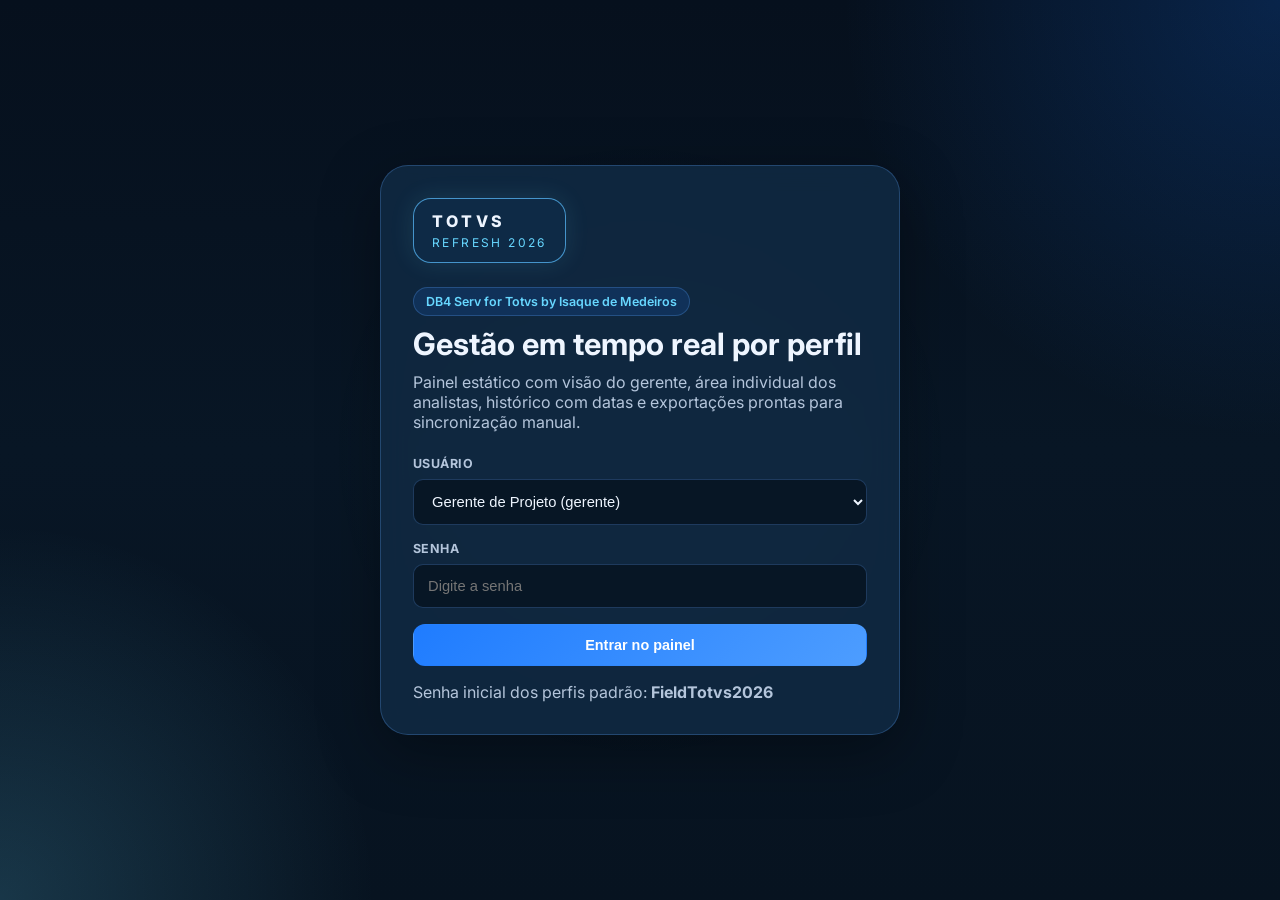
==== app/index.html @ 4f0f8e54 "TOTVS-REFRESH-20026" ====
<!DOCTYPE html>
<html lang="pt-BR">
<head>
    <meta charset="UTF-8">
    <meta name="viewport" content="width=device-width, initial-scale=1.0">
    <title>TOTVS Field Refresh 2026 | DB4 Serv</title>
    <link rel="stylesheet" href="css/styles.css">
    <link rel="preconnect" href="https://fonts.googleapis.com">
    <link rel="preconnect" href="https://fonts.gstatic.com" crossorigin>
    <link href="https://fonts.googleapis.com/css2?family=Inter:wght@300;400;500;600;700;800&family=JetBrains+Mono:wght@400;500;700&display=swap" rel="stylesheet">
</head>
<body class="totvs-theme">
    <div class="background-glow"></div>

    <section class="login-shell" id="loginView">
        <div class="login-panel">
            <div class="brand-logo-badge">
                <span class="logo-totvs">TOTVS</span>
                <span class="logo-tag">REFRESH 2026</span>
            </div>

            <div class="login-copy">
                <span class="pill-tag">DB4 Serv for Totvs by Isaque de Medeiros</span>
                <h1>Gestão em tempo real por perfil</h1>
                <p>
                    Painel estático com visão do gerente, área individual dos analistas,
                    histórico com datas e exportações prontas para sincronização manual.
                </p>
            </div>

            <form id="loginForm" class="login-form" autocomplete="off">
                <div class="form-group">
                    <label for="loginUsername">Usuário</label>
                    <select id="loginUsername" class="form-control"></select>
                </div>
                <div class="form-group">
                    <label for="loginPassword">Senha</label>
                    <input type="password" id="loginPassword" class="form-control" placeholder="Digite a senha">
                </div>
                <button type="submit" class="btn btn-primary btn-block">Entrar no painel</button>
                <p class="login-tip">
                    Senha inicial dos perfis padrão: <strong>FieldTotvs2026</strong>
                </p>
            </form>
        </div>
    </section>

    <div id="appView" class="app-shell hidden">
        <header class="app-header">
            <div class="header-brand">
                <div class="brand-logo-badge">
                    <span class="logo-totvs">TOTVS</span>
                    <span class="logo-tag">REFRESH 2026</span>
                </div>
                <div class="brand-meta">
                    <h1>Painel Operacional Field Service</h1>
                    <span class="fleet-target">
                        DB4 Serv for Totvs by Isaque de Medeiros
                    </span>
                </div>
            </div>

            <div class="header-widgets">
                <div class="clock-card">
                    <span class="clock-label">Horário Local</span>
                    <span class="clock-time" id="localLiveClock">--:--:--</span>
                    <span class="clock-date" id="localLiveDate">--/--/----</span>
                </div>

                <div class="session-card">
                    <span class="session-role" id="sessionRoleLabel">Perfil</span>
                    <strong id="sessionUserLabel">Usuário</strong>
                    <span class="session-dataset">Lote: <span id="activeDatasetLabel">Operação Principal</span></span>
                </div>

                <div class="header-actions">
                    <button class="btn btn-secondary" id="btnOpenPasswordModal">Senhas</button>
                    <button class="btn btn-secondary" id="btnOpenSyncModal">Sync / Exportar</button>
                    <button class="btn btn-primary" id="btnOpenReports">Dashboard & Relatórios</button>
                    <button class="btn btn-outline" id="btnLogout">Sair</button>
                </div>
            </div>
        </header>

        <main class="app-container">
            <section class="hero-grid">
                <article class="hero-card hero-card-wide">
                    <div>
                        <span class="section-eyebrow">Visão Operacional</span>
                        <h2 id="heroGreeting">Olá</h2>
                        <p id="heroDescription">
                            Acompanhe o fluxo do lote atual, tempos por etapa e produtividade em tempo real.
                        </p>
                    </div>
                    <div class="hero-meta">
                        <div class="mini-stat">
                            <span>Meta global</span>
                            <strong>1.000</strong>
                        </div>
                        <div class="mini-stat">
                            <span>Meta por analista</span>
                            <strong>250</strong>
                        </div>
                    </div>
                </article>

                <article class="hero-card">
                    <span class="section-eyebrow">Sincronização</span>
                    <h3>Modo estático pronto para GitHub</h3>
                    <p>Exporte os arquivos gerais e individuais para publicar manualmente quando precisar.</p>
                </article>
            </section>

            <section class="kpi-grid">
                <div class="kpi-card">
                    <div class="kpi-header">
                        <span>Total no lote</span>
                        <span class="kpi-icon">01</span>
                    </div>
                    <div class="kpi-body">
                        <span class="kpi-value" id="kpiTotalMachines">0</span>
                        <span class="kpi-sub" id="kpiTotalSub">Registros visíveis no lote atual</span>
                    </div>
                    <div class="kpi-progress"><div class="kpi-progress-bar" id="kpiBarTotal"></div></div>
                </div>

                <div class="kpi-card">
                    <div class="kpi-header">
                        <span>Em andamento</span>
                        <span class="kpi-icon">02</span>
                    </div>
                    <div class="kpi-body">
                        <span class="kpi-value text-orange" id="kpiWipMachines">0</span>
                        <span class="kpi-sub">Máquinas com cronômetro ativo</span>
                    </div>
                    <div class="kpi-progress"><div class="kpi-progress-bar bg-orange" id="kpiBarWip"></div></div>
                </div>

                <div class="kpi-card">
                    <div class="kpi-header">
                        <span>Concluídas</span>
                        <span class="kpi-icon">03</span>
                    </div>
                    <div class="kpi-body">
                        <span class="kpi-value text-green" id="kpiDoneMachines">0</span>
                        <span class="kpi-sub" id="kpiDonePercent">0% concluído</span>
                    </div>
                    <div class="kpi-progress"><div class="kpi-progress-bar bg-green" id="kpiBarDone"></div></div>
                </div>

                <div class="kpi-card">
                    <div class="kpi-header">
                        <span>Incidentes</span>
                        <span class="kpi-icon">04</span>
                    </div>
                    <div class="kpi-body">
                        <span class="kpi-value text-red" id="kpiErrorMachines">0</span>
                        <span class="kpi-sub">Registros com alerta técnico</span>
                    </div>
                    <div class="kpi-progress"><div class="kpi-progress-bar bg-red" id="kpiBarErrors"></div></div>
                </div>
            </section>

            <section class="card workspace-card">
                <div class="card-header">
                    <div class="card-title">
                        <span class="badge-dot"></span>
                        <h2>Contexto do Lote</h2>
                    </div>
                    <span class="dataset-active-tag">Área ativa: <strong id="workspaceSummaryLabel">Operação Principal</strong></span>
                </div>

                <div class="workspace-grid">
                    <div class="form-group">
                        <label for="selectDataset">Lote / Tabela ativa</label>
                        <select id="selectDataset" class="form-control"></select>
                    </div>

                    <div class="form-group manager-only">
                        <label for="inputNewDatasetName">Criar novo lote</label>
                        <div class="input-with-button">
                            <input type="text" id="inputNewDatasetName" class="form-control" placeholder="Ex: Bancada 02">
                            <button class="btn btn-secondary" id="btnCreateDataset">Criar</button>
                        </div>
                    </div>

                    <div class="form-group">
                        <label>Assinatura do sistema</label>
                        <div class="read-only-box">DB4 Serv for Totvs by Isaque de Medeiros</div>
                    </div>

                    <div class="form-group">
                        <label>Resumo do perfil</label>
                        <div class="read-only-box" id="userScopeSummary">Carregando escopo...</div>
                    </div>
                </div>

                <div class="inline-actions manager-only">
                    <button class="btn btn-outline" id="btnDeleteDataset">Excluir lote ativo</button>
                </div>
            </section>

            <section class="card workflow-entry-card">
                <div class="card-header">
                    <div class="card-title">
                        <span class="badge-dot"></span>
                        <h2>Entrada de Máquinas e Controle de Etapas</h2>
                    </div>
                    <div class="quick-status-indicators">
                        <span class="helper-text">Cadastre uma ou várias máquinas por linha.</span>
                    </div>
                </div>

                <form id="machineForm" class="machine-form" autocomplete="off">
                    <input type="hidden" id="editMachineId" value="">

                    <div class="form-grid">
                        <div class="form-group col-hostnames">
                            <label for="inputHostnames">Hostnames da(s) máquina(s) *</label>
                            <textarea id="inputHostnames" class="form-control font-mono text-uppercase" rows="3" placeholder="SPON010134567&#10;SPON010134564&#10;SPON010134563" required></textarea>
                        </div>

                        <div class="form-group col-analyst">
                            <label for="selectAnalyst">Analista responsável *</label>
                            <select id="selectAnalyst" class="form-control" required></select>
                        </div>

                        <div class="form-group col-brand">
                            <label for="selectBrand">Fabricante *</label>
                            <select id="selectBrand" class="form-control">
                                <option value="Dell">Dell</option>
                                <option value="Lenovo">Lenovo</option>
                                <option value="HP">HP</option>
                            </select>
                        </div>

                        <div class="form-group col-profile">
                            <label for="selectProfile">Perfil de imagem *</label>
                            <select id="selectProfile" class="form-control">
                                <option value="Local">Usuário Local</option>
                                <option value="Cloud">Usuário Cloud</option>
                            </select>
                        </div>

                        <div class="form-group col-date">
                            <label for="inputProcessDate">Data da cronometragem *</label>
                            <input type="date" id="inputProcessDate" class="form-control">
                        </div>

                        <div class="form-group col-step">
                            <label for="selectStep">Etapa atual *</label>
                            <select id="selectStep" class="form-control">
                                <option value="1 FORMATAÇÃO E BIOS">1. FORMATAÇÃO E BIOS</option>
                                <option value="2 WINDOWS UPDATE">2. WINDOWS UPDATE</option>
                                <option value="3 ATIVAR ADM E SUBIR DRIVERS">3. ATIVAR ADM E SUBIR DRIVERS</option>
                                <option value="4 DOMINIO E ARGUS">4. DOMINIO E ARGUS</option>
                                <option value="CONCLUIDO">CONCLUIDO</option>
                            </select>
                        </div>

                        <div class="form-group col-autotimer" id="containerAutoTimer">
                            <label class="checkbox-container">
                                <input type="checkbox" id="checkAutoStartTimer" checked>
                                <span class="checkmark"></span>
                                <span class="checkbox-text">Iniciar cronômetro ao salvar</span>
                            </label>
                        </div>

                        <div class="form-group col-error-toggle">
                            <label class="checkbox-container">
                                <input type="checkbox" id="checkHasError">
                                <span class="checkmark"></span>
                                <span class="checkbox-text">Registrar incidente técnico</span>
                            </label>
                        </div>

                        <div class="form-group col-error-desc hidden" id="errorDetailsContainer">
                            <label for="inputErrorDesc">Descrição do incidente</label>
                            <input type="text" id="inputErrorDesc" class="form-control border-red" placeholder="Ex: Erro de BIOS, falha em driver, bloqueio de domínio">
                        </div>

                        <div class="form-group col-notes">
                            <label for="inputNotes">Observações</label>
                            <input type="text" id="inputNotes" class="form-control" placeholder="Ex: Equipamento novo, acessório faltando, dependência de rede">
                        </div>
                    </div>

                    <div class="form-actions-bar">
                        <div class="form-actions-left">
                            <button type="submit" class="btn btn-success" id="btnSubmitForm">
                                <span id="submitBtnText">Salvar / adicionar máquinas</span>
                            </button>
                            <button type="button" class="btn btn-outline" id="btnResetForm">Limpar</button>
                        </div>
                        <div class="form-actions-right">
                            <span class="helper-text">Ao editar, o hostname fica travado para evitar sobrescritas acidentais.</span>
                        </div>
                    </div>
                </form>
            </section>

            <section class="toolbar-section">
                <div class="toolbar-left">
                    <div class="search-box">
                        <input type="text" id="searchFilter" class="form-control" placeholder="Buscar por hostname, etapa, observação...">
                    </div>

                    <select id="filterAnalyst" class="form-control filter-select"></select>

                    <select id="filterStatus" class="form-control filter-select">
                        <option value="ALL">Todos os status</option>
                        <option value="EM_ANDAMENTO">Em andamento</option>
                        <option value="PAUSADO">Pausado</option>
                        <option value="CONCLUIDO">Concluído</option>
                        <option value="ERRO">Erro</option>
                    </select>

                    <select id="filterBrand" class="form-control filter-select">
                        <option value="ALL">Todas as fabricantes</option>
                        <option value="Dell">Dell</option>
                        <option value="Lenovo">Lenovo</option>
                        <option value="HP">HP</option>
                    </select>
                </div>

                <div class="toolbar-right">
                    <button class="btn btn-export" id="btnCopyForSheets">Copiar p/ planilha</button>
                    <button class="btn btn-export-zap" id="btnCopyForWhatsapp">Copiar p/ WhatsApp</button>
                    <label class="btn btn-secondary file-trigger manager-only">
                        Restaurar snapshot
                        <input type="file" id="fileRestoreBackup" accept=".json" hidden>
                    </label>
                </div>
            </section>

            <section class="card table-card">
                <div class="table-responsive">
                    <table class="totvs-table" id="machinesTable">
                        <thead>
                            <tr>
                                <th>#</th>
                                <th>Data</th>
                                <th>Hostname</th>
                                <th>Analista</th>
                                <th>Marca / Perfil</th>
                                <th>Etapa atual</th>
                                <th>Tempo da etapa</th>
                                <th>Tempo total</th>
                                <th>Última atualização</th>
                                <th>Status</th>
                                <th>Ações</th>
                            </tr>
                        </thead>
                        <tbody id="machinesTableBody"></tbody>
                    </table>
                </div>

                <div class="table-footer">
                    <span class="table-count" id="tableCountLabel">Exibindo 0 registros</span>
                    <span class="table-hint" id="tableScopeHint">Controles ao vivo liberados para o seu perfil.</span>
                </div>
            </section>
        </main>
    </div>

    <div class="modal-backdrop" id="modalReports">
        <div class="modal-dialog modal-xl">
            <div class="modal-header">
                <div class="modal-title">
                    <h3>Dashboard e relatórios</h3>
                </div>
                <button class="btn-close" data-close-modal="modalReports">&times;</button>
            </div>
            <div class="modal-body">
                <div class="modal-tabs">
                    <button class="tab-btn active" data-tab="tabGeneralReport">Visão geral</button>
                    <button class="tab-btn" data-tab="tabIndividualReport">Por analista</button>
                    <button class="tab-btn" data-tab="tabErrorReport">Incidentes</button>
                    <button class="tab-btn" data-tab="tabTextExport">Texto / WhatsApp</button>
                </div>

                <div class="tab-content active" id="tabGeneralReport">
                    <div class="metrics-grid" id="reportsOverviewGrid"></div>
                    <div class="distribution-section">
                        <div class="section-head">
                            <h4>Média por etapa</h4>
                            <button class="btn btn-outline btn-sm" id="btnPrintGeneralReport">Imprimir visão geral</button>
                        </div>
                        <div class="step-distribution-list" id="repStepAvgTimeList"></div>
                    </div>
                </div>

                <div class="tab-content" id="tabIndividualReport">
                    <div class="section-head">
                        <h4>Produtividade individual</h4>
                        <select id="reportAnalystSelect" class="form-control filter-select"></select>
                    </div>
                    <div class="analysts-cards-grid" id="analystsCardsContainer"></div>
                    <div class="inline-actions">
                        <button class="btn btn-outline btn-sm" id="btnPrintAnalystReport">Imprimir analista selecionado</button>
                    </div>
                </div>

                <div class="tab-content" id="tabErrorReport">
                    <div class="table-responsive">
                        <table class="totvs-table table-sm">
                            <thead>
                                <tr>
                                    <th>Hostname</th>
                                    <th>Analista</th>
                                    <th>Etapa</th>
                                    <th>Descrição</th>
                                    <th>Data</th>
                                </tr>
                            </thead>
                            <tbody id="errorLogTableBody"></tbody>
                        </table>
                    </div>
                </div>

                <div class="tab-content" id="tabTextExport">
                    <div class="txt-preview-header">
                        <span>Texto pronto para envio:</span>
                        <div class="btn-group">
                            <button class="btn btn-sm btn-outline" id="btnSelectTxtReport">Selecionar tudo</button>
                            <button class="btn btn-sm btn-export-zap" id="btnCopyTxtReport">Copiar relatório</button>
                        </div>
                    </div>
                    <textarea id="txtReportPreview" class="txt-preview-area font-mono" readonly></textarea>
                </div>
            </div>
            <div class="modal-footer">
                <button class="btn btn-secondary" data-close-modal="modalReports">Fechar</button>
            </div>
        </div>
    </div>

    <div class="modal-backdrop" id="modalSync">
        <div class="modal-dialog">
            <div class="modal-header">
                <div class="modal-title">
                    <h3>Central de sincronização</h3>
                </div>
                <button class="btn-close" data-close-modal="modalSync">&times;</button>
            </div>
            <div class="modal-body">
                <div class="sync-card" id="ghSyncCard">
                    <h4>Sincronização automática (GitHub)</h4>
                    <p>
                        Configure uma vez nesta máquina. A partir daí, cada salvamento envia os dados
                        para o repositório automaticamente — sem exportar e importar JSON na mão.
                    </p>

                    <div class="sync-config-grid">
                        <div class="form-group">
                            <label for="ghOwner">Usuário / Organização</label>
                            <input type="text" id="ghOwner" class="form-control" placeholder="isaque-medeiros" autocomplete="off">
                        </div>
                        <div class="form-group">
                            <label for="ghRepo">Repositório</label>
                            <input type="text" id="ghRepo" class="form-control" placeholder="TOTVS_Refresh_2026" autocomplete="off">
                        </div>
                        <div class="form-group">
                            <label for="ghBranch">Branch</label>
                            <input type="text" id="ghBranch" class="form-control" placeholder="main" autocomplete="off">
                        </div>
                        <div class="form-group gh-token-field">
                            <label for="ghToken">Token (fine-grained · Contents: Read and write)</label>
                            <input type="password" id="ghToken" class="form-control" placeholder="github_pat_..." autocomplete="off">
                        </div>
                    </div>

                    <label class="checkbox-container">
                        <input type="checkbox" id="ghAutoSync" checked>
                        <span class="checkmark"></span>
                        <span class="checkbox-text">Enviar automaticamente a cada salvamento</span>
                    </label>

                    <div class="stack-actions">
                        <button class="btn btn-primary" id="btnGhSaveConfig">Salvar configuração</button>
                        <button class="btn btn-secondary" id="btnGhTest">Testar conexão</button>
                        <button class="btn btn-secondary" id="btnGhPush">Enviar agora</button>
                        <button class="btn btn-outline" id="btnGhPull">Baixar agora</button>
                        <button class="btn btn-outline" id="btnGhPublished">Carregar dados publicados</button>
                    </div>

                    <div class="gh-status" id="ghStatusBox">
                        <span class="gh-status-dot" id="ghStatusDot"></span>
                        <span id="ghStatusText">Sincronização não configurada.</span>
                    </div>
                    <p class="helper-text" id="ghLastSyncLabel">Última sincronização: nunca</p>
                </div>

                <div class="sync-card">
                    <h4>Arquivos prontos para GitHub</h4>
                    <p>Baixe os arquivos gerais e individuais e publique manualmente onde preferir.</p>
                    <div class="stack-actions">
                        <button class="btn btn-primary manager-only" id="btnDownloadGeneralJson">Baixar dados-gerais.json</button>
                        <button class="btn btn-secondary" id="btnDownloadMyJson">Baixar meu arquivo individual</button>
                        <button class="btn btn-secondary manager-only" id="btnDownloadUsersJson">Baixar usuarios.json</button>
                        <button class="btn btn-outline" id="btnDownloadSnapshot">Baixar snapshot completo</button>
                    </div>
                </div>

                <div class="sync-card manager-only">
                    <h4>Arquivo individual de cada analista</h4>
                    <p>O gerente tem acesso aos arquivos individuais de todos os analistas do lote.</p>
                    <div class="form-group">
                        <label for="selectExportAnalyst">Analista</label>
                        <select id="selectExportAnalyst" class="form-control"></select>
                    </div>
                    <div class="stack-actions">
                        <button class="btn btn-secondary" id="btnDownloadAnalystJson">Baixar arquivo do analista</button>
                        <button class="btn btn-outline" id="btnDownloadAllAnalysts">Baixar todos os arquivos individuais</button>
                    </div>
                </div>

                <div class="sync-card">
                    <h4>Timelapse da atualização</h4>
                    <p>O projeto inclui um arquivo de registro do processo em <strong>TIMELAPSE_ATUALIZACAO.md</strong>.</p>
                </div>
            </div>
            <div class="modal-footer">
                <button class="btn btn-secondary" data-close-modal="modalSync">Fechar</button>
            </div>
        </div>
    </div>

    <div class="modal-backdrop" id="modalPassword">
        <div class="modal-dialog modal-lg">
            <div class="modal-header">
                <div class="modal-title">
                    <h3>Gerenciamento de senhas</h3>
                </div>
                <button class="btn-close" data-close-modal="modalPassword">&times;</button>
            </div>
            <div class="modal-body">
                <div class="password-grid">
                    <form id="ownPasswordForm" class="sync-card">
                        <h4>Alterar minha senha</h4>
                        <div class="form-group">
                            <label for="inputCurrentPassword">Senha atual</label>
                            <input type="password" id="inputCurrentPassword" class="form-control">
                        </div>
                        <div class="form-group">
                            <label for="inputNewPassword">Nova senha</label>
                            <input type="password" id="inputNewPassword" class="form-control">
                        </div>
                        <div class="form-group">
                            <label for="inputConfirmPassword">Confirmar nova senha</label>
                            <input type="password" id="inputConfirmPassword" class="form-control">
                        </div>
                        <button type="submit" class="btn btn-primary">Atualizar minha senha</button>
                    </form>

                    <form id="resetPasswordForm" class="sync-card manager-only">
                        <h4>Resetar senha de usuário</h4>
                        <div class="form-group">
                            <label for="resetTargetUser">Usuário</label>
                            <select id="resetTargetUser" class="form-control"></select>
                        </div>
                        <div class="form-group">
                            <label for="inputMasterSecret">Senha mestra</label>
                            <input type="password" id="inputMasterSecret" class="form-control" placeholder="FieldTotvs2026">
                        </div>
                        <div class="form-group">
                            <label for="inputResetPassword">Nova senha para o usuário</label>
                            <input type="password" id="inputResetPassword" class="form-control">
                        </div>
                        <button type="submit" class="btn btn-secondary">Resetar senha do usuário</button>
                    </form>
                </div>
            </div>
            <div class="modal-footer">
                <button class="btn btn-secondary" data-close-modal="modalPassword">Fechar</button>
            </div>
        </div>
    </div>

    <section id="printArea" class="print-area"></section>

    <div id="toastNotification" class="totvs-toast">
        <span id="toastIcon" class="toast-icon">i</span>
        <span id="toastMessage" class="toast-message">Operação concluída.</span>
    </div>

    <script src="js/storage.js"></script>
    <script src="js/importer-exporter.js"></script>
    <script src="js/github-sync.js"></script>
    <script src="js/reports.js"></script>
    <script src="js/app.js"></script>
</body>
</html>
---- app/css/styles.css ----
/* ============================================================================
   TOTVS FIELD REFRESH 2026 - INTERFACE V3
   ============================================================================ */

:root {
    --bg: #071321;
    --bg-elevated: #0e2238;
    --bg-soft: #12304d;
    --bg-panel: rgba(17, 42, 67, 0.88);
    --border: rgba(98, 165, 255, 0.26);
    --border-strong: rgba(91, 190, 255, 0.72);
    --primary: #1f7cff;
    --primary-soft: rgba(31, 124, 255, 0.14);
    --cyan: #67d7ff;
    --green: #23d18b;
    --orange: #ffb020;
    --red: #ff6388;
    --text: #eef5ff;
    --text-soft: #b4c5db;
    --text-muted: #7891ad;
    --shadow: 0 18px 60px rgba(0, 0, 0, 0.34);
    --radius-sm: 10px;
    --radius-md: 16px;
    --radius-lg: 24px;
}

* {
    box-sizing: border-box;
    margin: 0;
    padding: 0;
}

html,
body {
    min-height: 100%;
}

body.totvs-theme {
    font-family: 'Inter', sans-serif;
    background:
        radial-gradient(circle at top right, rgba(21, 118, 255, 0.2), transparent 28%),
        radial-gradient(circle at bottom left, rgba(103, 215, 255, 0.18), transparent 24%),
        linear-gradient(180deg, #06101d 0%, #081625 50%, #071320 100%);
    color: var(--text);
}

.background-glow {
    position: fixed;
    inset: 0;
    pointer-events: none;
    background: radial-gradient(circle at center, rgba(103, 215, 255, 0.05), transparent 40%);
}

.hidden {
    display: none !important;
}

.font-mono {
    font-family: 'JetBrains Mono', monospace;
}

.text-orange { color: var(--orange) !important; }
.text-green { color: var(--green) !important; }
.text-red { color: var(--red) !important; }
.bg-orange { background: var(--orange) !important; }
.bg-green { background: var(--green) !important; }
.bg-red { background: var(--red) !important; }

.login-shell {
    min-height: 100vh;
    display: grid;
    place-items: center;
    padding: 24px;
}

.login-panel {
    width: min(100%, 520px);
    background: var(--bg-panel);
    border: 1px solid var(--border);
    border-radius: 28px;
    padding: 32px;
    box-shadow: var(--shadow);
    backdrop-filter: blur(14px);
    display: grid;
    gap: 24px;
}

.brand-logo-badge {
    width: fit-content;
    background: rgba(15, 44, 72, 0.92);
    border: 1px solid var(--border-strong);
    border-radius: 18px;
    padding: 12px 18px;
    display: grid;
    gap: 4px;
    box-shadow: 0 0 24px rgba(103, 215, 255, 0.12);
}

.logo-totvs {
    font-weight: 800;
    letter-spacing: 0.24em;
}

.logo-tag {
    color: var(--cyan);
    font-size: 0.75rem;
    letter-spacing: 0.2em;
}

.pill-tag {
    display: inline-flex;
    align-items: center;
    gap: 8px;
    width: fit-content;
    padding: 6px 12px;
    border-radius: 999px;
    background: var(--primary-soft);
    color: var(--cyan);
    border: 1px solid var(--border);
    font-size: 0.78rem;
    font-weight: 600;
}

.login-copy {
    display: grid;
    gap: 12px;
}

.login-copy h1 {
    font-size: clamp(1.8rem, 2.4vw, 2.5rem);
    line-height: 1.05;
}

.login-copy p,
.login-tip,
.helper-text,
.table-hint {
    color: var(--text-soft);
}

.login-form,
.password-grid {
    display: grid;
    gap: 16px;
}

.btn-block {
    width: 100%;
}

.app-shell {
    min-height: 100vh;
}

.app-header {
    position: sticky;
    top: 0;
    z-index: 50;
    display: flex;
    justify-content: space-between;
    align-items: center;
    gap: 24px;
    padding: 18px 24px;
    background: rgba(7, 19, 33, 0.92);
    border-bottom: 1px solid var(--border);
    backdrop-filter: blur(16px);
}

.header-brand,
.header-widgets {
    display: flex;
    align-items: center;
    gap: 18px;
    flex-wrap: wrap;
}

.brand-meta {
    display: grid;
    gap: 6px;
}

.brand-meta h1 {
    font-size: 1.3rem;
}

.fleet-target {
    color: var(--cyan);
    font-size: 0.85rem;
}

.clock-card,
.session-card,
.hero-card,
.kpi-card,
.sync-card,
.metric-box,
.analyst-stat-card {
    background: rgba(16, 37, 58, 0.84);
    border: 1px solid var(--border);
    border-radius: var(--radius-md);
    box-shadow: inset 0 1px 0 rgba(255, 255, 255, 0.04);
}

.clock-card,
.session-card {
    padding: 12px 16px;
    display: grid;
    gap: 3px;
}

.clock-label,
.session-role,
.section-eyebrow,
.metric-title {
    color: var(--text-muted);
    text-transform: uppercase;
    letter-spacing: 0.08em;
    font-size: 0.72rem;
    font-weight: 700;
}

.clock-time {
    font-family: 'JetBrains Mono', monospace;
    font-size: 1.1rem;
    color: var(--cyan);
}

.clock-date,
.session-dataset {
    color: var(--text-soft);
    font-size: 0.82rem;
}

.session-card strong {
    font-size: 0.96rem;
}

.header-actions,
.inline-actions,
.stack-actions,
.btn-group,
.toolbar-left,
.toolbar-right,
.form-actions-left,
.form-actions-right {
    display: flex;
    align-items: center;
    gap: 12px;
    flex-wrap: wrap;
}

.app-container {
    max-width: 1720px;
    margin: 0 auto;
    padding: 28px 24px 40px;
    display: grid;
    gap: 24px;
}

.hero-grid {
    display: grid;
    grid-template-columns: 2fr 1fr;
    gap: 20px;
}

.hero-card {
    padding: 24px;
    display: grid;
    gap: 16px;
}

.hero-card h2,
.hero-card h3 {
    font-size: clamp(1.4rem, 2.2vw, 2rem);
}

.hero-card-wide {
    display: flex;
    justify-content: space-between;
    gap: 20px;
}

.hero-meta {
    display: grid;
    grid-template-columns: repeat(2, 1fr);
    gap: 12px;
    min-width: 260px;
}

.mini-stat {
    padding: 16px;
    border-radius: 18px;
    background: rgba(7, 19, 33, 0.52);
    border: 1px solid rgba(103, 215, 255, 0.14);
    display: grid;
    gap: 8px;
}

.mini-stat span {
    color: var(--text-muted);
    font-size: 0.8rem;
}

.mini-stat strong {
    font-size: 1.4rem;
}

.kpi-grid,
.metrics-grid,
.analysts-cards-grid {
    display: grid;
    grid-template-columns: repeat(4, minmax(0, 1fr));
    gap: 16px;
}

.kpi-card,
.metric-box,
.analyst-stat-card {
    padding: 20px;
    display: grid;
    gap: 12px;
}

.kpi-header,
.card-header,
.txt-preview-header,
.section-head,
.analyst-metric-row,
.table-footer {
    display: flex;
    justify-content: space-between;
    align-items: center;
    gap: 12px;
}

.kpi-icon {
    color: var(--cyan);
    font-weight: 800;
}

.kpi-value,
.metric-num {
    font-size: 2rem;
    font-weight: 800;
}

.kpi-sub {
    color: var(--text-muted);
    font-size: 0.82rem;
}

.kpi-progress,
.burndown-bar-container {
    height: 7px;
    background: rgba(255, 255, 255, 0.08);
    border-radius: 999px;
    overflow: hidden;
}

.kpi-progress-bar,
.burndown-bar {
    height: 100%;
    width: 0;
    background: linear-gradient(90deg, var(--primary), var(--cyan));
    transition: width 0.25s ease;
}

.card {
    background: rgba(12, 32, 50, 0.88);
    border: 1px solid var(--border);
    border-radius: var(--radius-lg);
    overflow: hidden;
    box-shadow: var(--shadow);
}

.card-header {
    padding: 18px 22px;
    border-bottom: 1px solid var(--border);
}

.card-title {
    display: flex;
    align-items: center;
    gap: 10px;
}

.card-title h2 {
    font-size: 1.08rem;
}

.badge-dot {
    width: 10px;
    height: 10px;
    border-radius: 999px;
    background: var(--cyan);
    box-shadow: 0 0 12px rgba(103, 215, 255, 0.72);
}

.dataset-active-tag strong {
    color: var(--cyan);
}

.workspace-card,
.machine-form,
.modal-body,
.sync-card {
    padding: 22px;
}

.workspace-grid,
.form-grid {
    display: grid;
    grid-template-columns: repeat(12, minmax(0, 1fr));
    gap: 16px;
}

.workspace-grid > .form-group {
    grid-column: span 6;
}

.form-group {
    display: grid;
    gap: 8px;
}

.form-group label {
    color: var(--text-soft);
    font-size: 0.78rem;
    font-weight: 700;
    letter-spacing: 0.04em;
    text-transform: uppercase;
}

.form-control,
.read-only-box {
    width: 100%;
    background: rgba(6, 18, 31, 0.78);
    border: 1px solid var(--border);
    color: var(--text);
    border-radius: var(--radius-sm);
    padding: 13px 14px;
    font-size: 0.92rem;
    outline: none;
    transition: border-color 0.2s ease, box-shadow 0.2s ease, transform 0.2s ease;
}

.form-control:focus {
    border-color: var(--border-strong);
    box-shadow: 0 0 0 3px rgba(103, 215, 255, 0.12);
}

.read-only-box {
    min-height: 48px;
    display: flex;
    align-items: center;
    color: var(--text-soft);
}

.text-uppercase {
    text-transform: uppercase;
}

.border-red {
    border-color: rgba(255, 99, 136, 0.8);
}

.input-with-button {
    display: flex;
    gap: 10px;
}

.col-hostnames { grid-column: span 12; }
.col-analyst { grid-column: span 3; }
.col-brand { grid-column: span 3; }
.col-profile { grid-column: span 2; }
.col-date { grid-column: span 2; }
.col-step { grid-column: span 2; }
.col-autotimer { grid-column: span 6; align-content: end; }
.col-error-toggle { grid-column: span 6; align-content: end; }
.col-error-desc,
.col-notes { grid-column: span 12; }

.checkbox-container {
    display: flex;
    align-items: center;
    gap: 10px;
    cursor: pointer;
}

.checkbox-container input {
    display: none;
}

.checkmark {
    width: 18px;
    height: 18px;
    border-radius: 5px;
    border: 1px solid var(--border);
    background: rgba(6, 18, 31, 0.78);
}

.checkbox-container input:checked + .checkmark {
    background: linear-gradient(180deg, var(--primary), var(--cyan));
    border-color: var(--cyan);
}

.checkbox-text {
    color: var(--text-soft);
    font-weight: 600;
}

.form-actions-bar {
    margin-top: 22px;
    padding-top: 18px;
    border-top: 1px solid var(--border);
    display: flex;
    justify-content: space-between;
    align-items: center;
    gap: 16px;
}

.btn {
    border: 1px solid transparent;
    border-radius: 12px;
    padding: 12px 16px;
    font-size: 0.9rem;
    font-weight: 700;
    cursor: pointer;
    transition: transform 0.16s ease, border-color 0.16s ease, background 0.16s ease;
}

.btn:hover {
    transform: translateY(-1px);
}

.btn-primary {
    background: linear-gradient(135deg, var(--primary), #4d9dff);
    color: #fff;
}

.btn-secondary {
    background: rgba(20, 45, 72, 0.92);
    color: var(--text);
    border-color: var(--border);
}

.btn-success {
    background: linear-gradient(135deg, #1fb96f, #23d18b);
    color: #072012;
}

.btn-outline {
    background: transparent;
    color: var(--text-soft);
    border-color: var(--border);
}

.btn-export {
    background: rgba(23, 113, 67, 0.92);
    color: #e9fff1;
    border-color: rgba(35, 209, 139, 0.42);
}

.btn-export-zap {
    background: rgba(16, 115, 102, 0.92);
    color: #effff7;
    border-color: rgba(35, 209, 139, 0.42);
}

.btn-sm {
    padding: 9px 12px;
    font-size: 0.78rem;
}

.toolbar-section {
    display: flex;
    justify-content: space-between;
    align-items: center;
    gap: 16px;
    flex-wrap: wrap;
}

.search-box {
    width: min(360px, 100%);
}

.filter-select {
    min-width: 180px;
}

.table-card {
    overflow: hidden;
}

.table-responsive {
    overflow: auto;
}

.totvs-table {
    width: 100%;
    border-collapse: collapse;
    min-width: 1180px;
}

.totvs-table th,
.totvs-table td {
    padding: 14px 16px;
    text-align: left;
    border-bottom: 1px solid rgba(103, 165, 255, 0.12);
    vertical-align: middle;
}

.totvs-table th {
    font-size: 0.74rem;
    color: var(--text-soft);
    text-transform: uppercase;
    letter-spacing: 0.08em;
    background: rgba(7, 19, 33, 0.88);
}

.totvs-table tbody tr:hover {
    background: rgba(103, 215, 255, 0.04);
}

.totvs-table tbody tr.row-error {
    background: rgba(255, 99, 136, 0.07);
}

.totvs-table tbody tr.row-completed {
    background: rgba(35, 209, 139, 0.06);
}

.badge {
    display: inline-flex;
    align-items: center;
    gap: 6px;
    padding: 6px 10px;
    border-radius: 999px;
    font-size: 0.72rem;
    font-weight: 700;
    border: 1px solid transparent;
    white-space: nowrap;
}

.badge-brand-dell { background: rgba(0, 118, 206, 0.18); color: #8ad1ff; border-color: rgba(0, 118, 206, 0.36); }
.badge-brand-lenovo { background: rgba(226, 35, 26, 0.16); color: #ffb5b1; border-color: rgba(226, 35, 26, 0.3); }
.badge-brand-hp { background: rgba(0, 150, 214, 0.16); color: #8ee5ff; border-color: rgba(0, 150, 214, 0.3); }
.badge-profile-local { background: rgba(31, 124, 255, 0.14); color: #bfdcff; border-color: rgba(31, 124, 255, 0.24); }
.badge-profile-cloud { background: rgba(145, 115, 255, 0.14); color: #d8cdff; border-color: rgba(145, 115, 255, 0.3); }
.badge-status-done { background: rgba(35, 209, 139, 0.14); color: var(--green); border-color: rgba(35, 209, 139, 0.36); }
.badge-status-wip { background: rgba(255, 176, 32, 0.14); color: var(--orange); border-color: rgba(255, 176, 32, 0.36); }
.badge-status-err { background: rgba(255, 99, 136, 0.14); color: var(--red); border-color: rgba(255, 99, 136, 0.36); }
.badge-status-pause { background: rgba(180, 197, 219, 0.12); color: var(--text-soft); border-color: rgba(180, 197, 219, 0.22); }

.timer-pill {
    display: inline-flex;
    align-items: center;
    gap: 8px;
    padding: 8px 10px;
    border-radius: 999px;
    background: rgba(6, 18, 31, 0.72);
    border: 1px solid var(--border);
    font-family: 'JetBrains Mono', monospace;
    font-size: 0.79rem;
}

.timer-pill.running {
    color: var(--cyan);
    border-color: rgba(103, 215, 255, 0.52);
}

.timer-pill.paused {
    color: var(--orange);
}

.timer-pill.done {
    color: var(--green);
}

.timer-actions,
.action-btns {
    display: flex;
    gap: 8px;
    flex-wrap: wrap;
}

.btn-timer-ctrl,
.btn-action-edit,
.btn-action-del {
    border: 1px solid var(--border);
    background: rgba(16, 37, 58, 0.88);
    color: var(--text);
    border-radius: 10px;
    padding: 8px 10px;
    cursor: pointer;
    font-size: 0.77rem;
    font-weight: 700;
}

.btn-action-del {
    color: #ffd7e1;
}

.btn-timer-next {
    background: rgba(31, 124, 255, 0.2);
}

.table-footer {
    padding: 16px 22px;
    color: var(--text-soft);
    border-top: 1px solid var(--border);
}

.modal-backdrop {
    position: fixed;
    inset: 0;
    background: rgba(4, 12, 22, 0.82);
    backdrop-filter: blur(10px);
    display: none;
    align-items: center;
    justify-content: center;
    padding: 24px;
    z-index: 200;
}

.modal-backdrop.active {
    display: flex;
}

.modal-dialog {
    width: min(100%, 680px);
    max-height: 90vh;
    overflow: hidden;
    background: rgba(10, 28, 45, 0.98);
    border: 1px solid var(--border);
    border-radius: 24px;
    box-shadow: var(--shadow);
    display: flex;
    flex-direction: column;
}

.modal-lg {
    width: min(100%, 960px);
}

.modal-xl {
    width: min(100%, 1280px);
}

.modal-header,
.modal-footer {
    padding: 18px 22px;
    border-bottom: 1px solid var(--border);
}

.modal-footer {
    border-bottom: none;
    border-top: 1px solid var(--border);
    display: flex;
    justify-content: flex-end;
}

.modal-title h3 {
    color: var(--cyan);
}

.modal-body {
    overflow: auto;
    display: grid;
    gap: 18px;
}

.btn-close {
    background: transparent;
    border: none;
    color: var(--text-soft);
    font-size: 1.8rem;
    cursor: pointer;
}

.modal-tabs {
    display: flex;
    gap: 10px;
    border-bottom: 1px solid var(--border);
    padding-bottom: 10px;
    flex-wrap: wrap;
}

.tab-btn {
    background: transparent;
    color: var(--text-soft);
    border: 1px solid transparent;
    border-radius: 10px;
    padding: 10px 12px;
    cursor: pointer;
    font-weight: 700;
}

.tab-btn.active {
    color: var(--cyan);
    background: rgba(31, 124, 255, 0.12);
    border-color: var(--border);
}

.tab-content {
    display: none;
    gap: 16px;
}

.tab-content.active {
    display: grid;
}

.distribution-section,
.sync-card {
    display: grid;
    gap: 14px;
}

.step-distribution-list,
.txt-preview-area {
    display: grid;
    gap: 10px;
}

.metric-box,
.analyst-stat-card {
    min-height: 160px;
}

.analyst-card-title {
    font-size: 1rem;
    color: var(--cyan);
    border-bottom: 1px solid rgba(103, 165, 255, 0.18);
    padding-bottom: 10px;
}

.txt-preview-area {
    min-height: 320px;
    resize: vertical;
}

.txt-preview-area,
.print-area {
    white-space: pre-wrap;
}

.totvs-toast {
    position: fixed;
    right: 24px;
    bottom: 24px;
    z-index: 260;
    display: flex;
    align-items: center;
    gap: 10px;
    padding: 14px 16px;
    border-radius: 16px;
    background: rgba(16, 37, 58, 0.98);
    border: 1px solid var(--border-strong);
    box-shadow: var(--shadow);
    transform: translateY(24px);
    opacity: 0;
    pointer-events: none;
    transition: all 0.25s ease;
}

.totvs-toast.show {
    transform: translateY(0);
    opacity: 1;
}

.print-area {
    display: none;
}

.file-trigger input {
    display: none;
}

.manager-only.hidden-by-role {
    display: none !important;
}

@media (max-width: 1280px) {
    .hero-grid,
    .kpi-grid,
    .metrics-grid,
    .analysts-cards-grid {
        grid-template-columns: repeat(2, minmax(0, 1fr));
    }

    .workspace-grid > .form-group,
    .col-analyst,
    .col-brand,
    .col-profile,
    .col-date,
    .col-step,
    .col-autotimer,
    .col-error-toggle {
        grid-column: span 6;
    }
}

@media (max-width: 820px) {
    .app-header,
    .hero-card-wide,
    .form-actions-bar,
    .txt-preview-header,
    .section-head,
    .table-footer {
        flex-direction: column;
        align-items: flex-start;
    }

    .hero-grid,
    .kpi-grid,
    .metrics-grid,
    .analysts-cards-grid,
    .hero-meta,
    .workspace-grid,
    .form-grid {
        grid-template-columns: 1fr;
    }

    .workspace-grid > .form-group,
    .col-hostnames,
    .col-analyst,
    .col-brand,
    .col-profile,
    .col-date,
    .col-step,
    .col-autotimer,
    .col-error-toggle,
    .col-error-desc,
    .col-notes {
        grid-column: span 1;
    }

    .toolbar-section {
        align-items: stretch;
    }

    .toolbar-left,
    .toolbar-right,
    .header-widgets {
        width: 100%;
    }

    .app-header {
        position: static;
    }

    .search-box,
    .filter-select {
        width: 100%;
    }
}

/* ------------------- Sincronizacao automatica (GitHub) ------------------- */

.sync-config-grid {
    display: grid;
    grid-template-columns: repeat(3, minmax(0, 1fr));
    gap: 14px;
}

.sync-config-grid .gh-token-field {
    grid-column: 1 / -1;
}

.gh-status {
    display: flex;
    align-items: center;
    gap: 10px;
    padding: 12px 14px;
    border: 1px solid var(--border);
    border-radius: var(--radius-sm);
    background: rgba(9, 24, 40, 0.72);
    color: var(--text-soft);
    font-size: 0.88rem;
    line-height: 1.4;
}

.gh-status-dot {
    width: 10px;
    height: 10px;
    border-radius: 50%;
    flex: 0 0 auto;
    background: var(--text-muted);
}

.gh-status.is-ok .gh-status-dot {
    background: var(--green);
    box-shadow: 0 0 10px var(--green);
}

.gh-status.is-error .gh-status-dot {
    background: var(--red);
    box-shadow: 0 0 10px var(--red);
}

.gh-status.is-syncing .gh-status-dot {
    background: var(--orange);
    box-shadow: 0 0 10px var(--orange);
    animation: ghPulse 1s infinite ease-in-out;
}

@keyframes ghPulse {
    0%,
    100% {
        opacity: 1;
    }

    50% {
        opacity: 0.25;
    }
}

@media (max-width: 820px) {
    .sync-config-grid {
        grid-template-columns: 1fr;
    }
}

/* Impressao / PDF: pagina sem margem, sem cabecalho e sem rodape do navegador.
   Combinado com --kiosk-printing no start.bat, o PDF e gerado direto. */
@page {
    size: A4 portrait;
    margin: 0;
}

@media print {
    html,
    body.totvs-theme {
        margin: 0 !important;
        padding: 0 !important;
        background: #fff !important;
        color: #0f172a !important;
        -webkit-print-color-adjust: exact !important;
        print-color-adjust: exact !important;
    }

    body.totvs-theme > *:not(.print-area) {
        display: none !important;
    }

    .print-area {
        display: block !important;
        width: 100% !important;
        margin: 0 !important;
        padding: 0 !important;
        color: #0f172a !important;
        font-family: 'Inter', sans-serif;
    }

    .print-report {
        padding: 18mm 14mm !important;
        page-break-inside: auto;
    }

    .print-report table {
        page-break-inside: auto;
    }

    .print-report tr {
        page-break-inside: avoid;
    }

    .print-report thead {
        display: table-header-group;
    }

    .print-report h1,
    .print-report h2,
    .print-report h3 {
        margin-bottom: 10px;
    }

    .print-report .print-grid {
        display: grid;
        grid-template-columns: repeat(2, 1fr);
        gap: 14px;
        margin: 18px 0;
    }

    .print-report .print-card {
        border: 1px solid #cbd5e1;
        border-radius: 12px;
        padding: 14px;
    }

    .print-report table {
        width: 100%;
        border-collapse: collapse;
        margin-top: 18px;
    }

    .print-report th,
    .print-report td {
        border: 1px solid #cbd5e1;
        padding: 10px;
        text-align: left;
        font-size: 12px;
    }
}
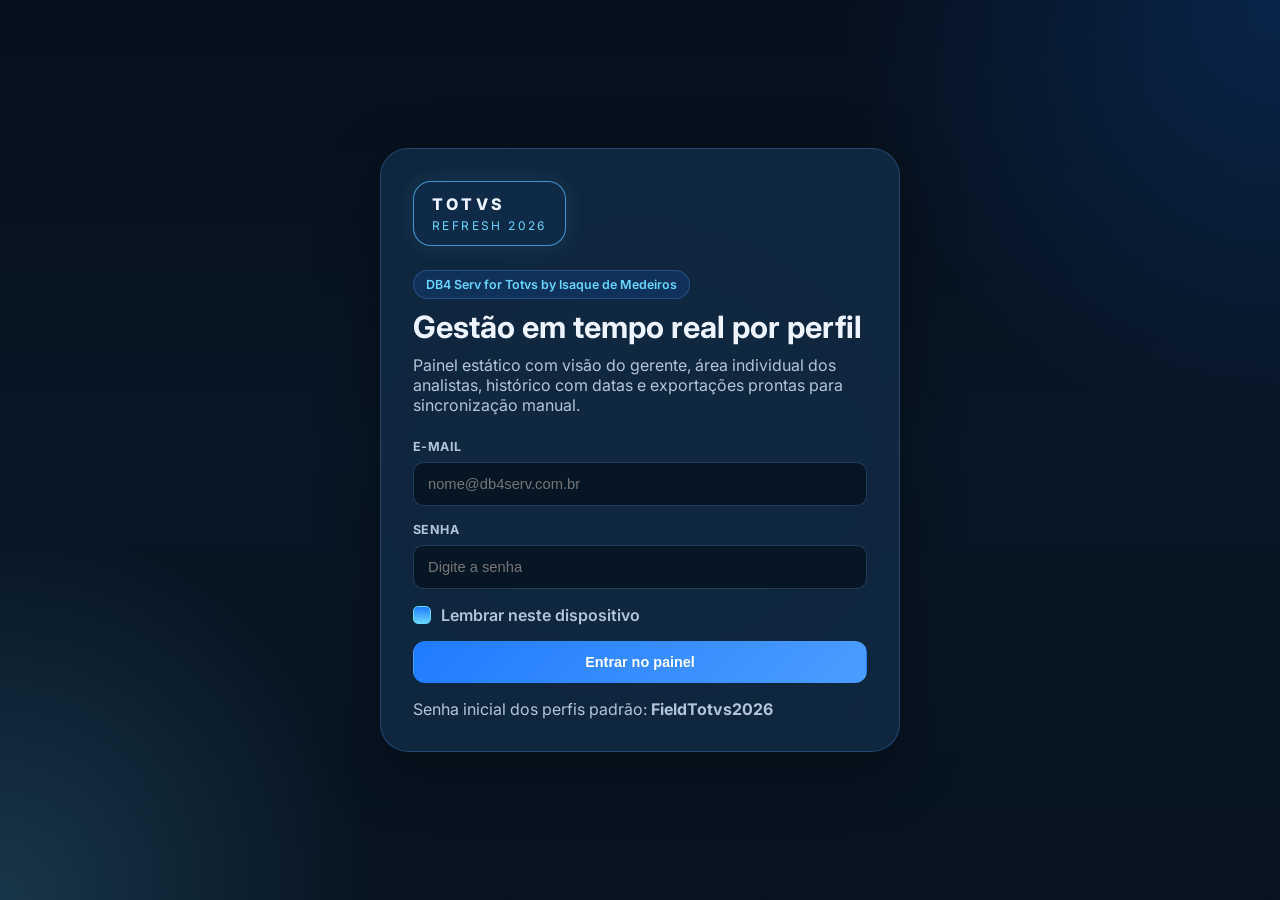
==== commit db5208cc: "Refresh-Totvs-2026 v1.0" ====
--- a/app/index.html
+++ b/app/index.html
@@ -29,18 +29,47 @@
             </div>
 
             <form id="loginForm" class="login-form" autocomplete="off">
-                <div class="form-group">
-                    <label for="loginUsername">Usuário</label>
-                    <select id="loginUsername" class="form-control"></select>
-                </div>
-                <div class="form-group">
-                    <label for="loginPassword">Senha</label>
-                    <input type="password" id="loginPassword" class="form-control" placeholder="Digite a senha">
-                </div>
-                <button type="submit" class="btn btn-primary btn-block">Entrar no painel</button>
-                <p class="login-tip">
-                    Senha inicial dos perfis padrão: <strong>FieldTotvs2026</strong>
-                </p>
+                <div class="login-device hidden" id="loginDeviceBox">
+                    <span class="login-device-label">Dispositivo lembrado</span>
+                    <strong id="loginDeviceName">--</strong>
+                    <span class="helper-text" id="loginDeviceEmail">--</span>
+
+                    <button type="button" class="btn btn-primary btn-block" id="btnLoginDevice">
+                        Entrar como <span id="loginDeviceShort">--</span>
+                    </button>
+
+                    <div class="stack-actions">
+                        <button type="button" class="btn btn-outline btn-sm" id="btnSwitchAccount">Entrar com outra conta</button>
+                        <button type="button" class="btn btn-outline btn-sm" id="btnForgetDevice">Esquecer este dispositivo</button>
+                    </div>
+                </div>
+
+                <div id="loginFields">
+                    <div class="form-group">
+                        <label for="loginEmail">E-mail</label>
+                        <input type="email" id="loginEmail" class="form-control" list="loginEmailList"
+                               placeholder="nome@db4serv.com.br" autocomplete="email">
+                        <datalist id="loginEmailList"></datalist>
+                    </div>
+
+                    <div class="form-group">
+                        <label for="loginPassword">Senha</label>
+                        <input type="password" id="loginPassword" class="form-control"
+                               placeholder="Digite a senha" autocomplete="current-password">
+                    </div>
+
+                    <label class="checkbox-container">
+                        <input type="checkbox" id="checkRememberDevice" checked>
+                        <span class="checkmark"></span>
+                        <span class="checkbox-text">Lembrar neste dispositivo</span>
+                    </label>
+
+                    <button type="submit" class="btn btn-primary btn-block">Entrar no painel</button>
+
+                    <p class="login-tip">
+                        Senha inicial dos perfis padrão: <strong>FieldTotvs2026</strong>
+                    </p>
+                </div>
             </form>
         </div>
     </section>
@@ -74,6 +103,7 @@
                 </div>
 
                 <div class="header-actions">
+                    <button class="btn btn-primary manager-only" id="btnOpenManagement">Painel de Gestão</button>
                     <button class="btn btn-secondary" id="btnOpenPasswordModal">Senhas</button>
                     <button class="btn btn-secondary" id="btnOpenSyncModal">Sync / Exportar</button>
                     <button class="btn btn-primary" id="btnOpenReports">Dashboard & Relatórios</button>
@@ -266,6 +296,43 @@
                             </label>
                         </div>
 
+                        <div class="form-group col-manual-toggle">
+                            <label class="checkbox-container">
+                                <input type="checkbox" id="checkManualEntry">
+                                <span class="checkmark"></span>
+                                <span class="checkbox-text">Lançamento manual (sem cronômetro)</span>
+                            </label>
+                        </div>
+
+                        <div class="form-group col-manual-times hidden" id="manualTimesContainer">
+                            <label>Tempo por etapa (em minutos)</label>
+                            <div class="manual-times-grid">
+                                <div class="manual-time-field">
+                                    <span class="manual-time-label">1. BIOS</span>
+                                    <input type="number" id="inputManualStep1" class="form-control font-mono" min="0" step="1" placeholder="0">
+                                </div>
+                                <div class="manual-time-field">
+                                    <span class="manual-time-label">2. Windows Update</span>
+                                    <input type="number" id="inputManualStep2" class="form-control font-mono" min="0" step="1" placeholder="0">
+                                </div>
+                                <div class="manual-time-field">
+                                    <span class="manual-time-label">3. ADM e Drivers</span>
+                                    <input type="number" id="inputManualStep3" class="form-control font-mono" min="0" step="1" placeholder="0">
+                                </div>
+                                <div class="manual-time-field">
+                                    <span class="manual-time-label">4. Dominio e Argus</span>
+                                    <input type="number" id="inputManualStep4" class="form-control font-mono" min="0" step="1" placeholder="0">
+                                </div>
+                                <div class="manual-time-field manual-time-total">
+                                    <span class="manual-time-label">Tempo total</span>
+                                    <strong class="font-mono" id="manualTotalLabel">00:00:00</strong>
+                                </div>
+                            </div>
+                            <p class="helper-text">
+                                Use para quando não der para cronometrar na hora ou quando a métrica foi feita em outro lugar.
+                            </p>
+                        </div>
+
                         <div class="form-group col-error-toggle">
                             <label class="checkbox-container">
                                 <input type="checkbox" id="checkHasError">
@@ -309,9 +376,11 @@
 
                     <select id="filterStatus" class="form-control filter-select">
                         <option value="ALL">Todos os status</option>
+                        <option value="PREPARADA">Preparada (aguardando troca)</option>
+                        <option value="TROCADA">Trocada</option>
                         <option value="EM_ANDAMENTO">Em andamento</option>
                         <option value="PAUSADO">Pausado</option>
-                        <option value="CONCLUIDO">Concluído</option>
+                        <option value="CONCLUIDO">Concluído (preparada)</option>
                         <option value="ERRO">Erro</option>
                     </select>
 
@@ -331,6 +400,16 @@
                         <input type="file" id="fileRestoreBackup" accept=".json" hidden>
                     </label>
                 </div>
+            </section>
+
+            <section class="bulk-bar hidden" id="bulkSwapBar">
+                <span class="bulk-count" id="bulkCountLabel">0 máquina(s) selecionada(s)</span>
+                <label class="bulk-field">
+                    <span>Data da troca</span>
+                    <input type="date" id="inputSwapDate" class="form-control">
+                </label>
+                <button class="btn btn-primary btn-sm" id="btnMarkSwapped">Marcar como trocadas</button>
+                <button class="btn btn-outline btn-sm" id="btnClearSelection">Limpar seleção</button>
             </section>
 
             <section class="card table-card">
@@ -373,14 +452,21 @@
             </div>
             <div class="modal-body">
                 <div class="modal-tabs">
-                    <button class="tab-btn active" data-tab="tabGeneralReport">Visão geral</button>
+                    <button class="tab-btn active manager-only" data-tab="tabGeneralReport">Visão geral</button>
                     <button class="tab-btn" data-tab="tabIndividualReport">Por analista</button>
                     <button class="tab-btn" data-tab="tabErrorReport">Incidentes</button>
                     <button class="tab-btn" data-tab="tabTextExport">Texto / WhatsApp</button>
                 </div>
 
-                <div class="tab-content active" id="tabGeneralReport">
+                <div class="tab-content active manager-only" id="tabGeneralReport">
                     <div class="metrics-grid" id="reportsOverviewGrid"></div>
+
+                    <div class="charts-container" id="generalChartsContainer"></div>
+
+                    <div class="inline-actions">
+                        <button class="btn btn-outline btn-sm" id="btnPrintGeneralCharts">Imprimir gráfico geral</button>
+                    </div>
+
                     <div class="distribution-section">
                         <div class="section-head">
                             <h4>Média por etapa</h4>
@@ -396,8 +482,12 @@
                         <select id="reportAnalystSelect" class="form-control filter-select"></select>
                     </div>
                     <div class="analysts-cards-grid" id="analystsCardsContainer"></div>
+
+                    <div class="charts-container" id="analystChartsContainer"></div>
+
                     <div class="inline-actions">
                         <button class="btn btn-outline btn-sm" id="btnPrintAnalystReport">Imprimir analista selecionado</button>
+                        <button class="btn btn-outline btn-sm manager-only" id="btnPrintAnalystCharts">Imprimir gráfico do analista</button>
                     </div>
                 </div>
 
@@ -498,7 +588,7 @@
                         <button class="btn btn-primary manager-only" id="btnDownloadGeneralJson">Baixar dados-gerais.json</button>
                         <button class="btn btn-secondary" id="btnDownloadMyJson">Baixar meu arquivo individual</button>
                         <button class="btn btn-secondary manager-only" id="btnDownloadUsersJson">Baixar usuarios.json</button>
-                        <button class="btn btn-outline" id="btnDownloadSnapshot">Baixar snapshot completo</button>
+                        <button class="btn btn-outline manager-only" id="btnDownloadSnapshot">Baixar snapshot completo</button>
                     </div>
                 </div>
 
@@ -586,6 +676,7 @@
 
     <script src="js/storage.js"></script>
     <script src="js/importer-exporter.js"></script>
+    <script src="js/rollout.js"></script>
     <script src="js/github-sync.js"></script>
     <script src="js/reports.js"></script>
     <script src="js/app.js"></script>
--- a/app/css/styles.css
+++ b/app/css/styles.css
@@ -956,6 +956,325 @@
     }
 }
 
+/* --------------------- Painel de gestao e acoes em lote --------------------- */
+
+.charts-grid-2 {
+    display: grid;
+    grid-template-columns: repeat(2, minmax(0, 1fr));
+    gap: 14px;
+}
+
+.chart-canvas {
+    width: 100%;
+    overflow-x: auto;
+}
+
+.svg-chart {
+    width: 100%;
+    height: auto;
+    display: block;
+}
+
+.svg-grid {
+    stroke: rgba(98, 165, 255, 0.16);
+    stroke-width: 1;
+}
+
+.svg-axis {
+    fill: var(--text-muted);
+    font-size: 12px;
+    font-family: 'JetBrains Mono', monospace;
+}
+
+.svg-line-plan {
+    fill: none;
+    stroke: var(--text-muted);
+    stroke-width: 2;
+    stroke-dasharray: 7 6;
+}
+
+.svg-line-real {
+    fill: none;
+    stroke: var(--cyan);
+    stroke-width: 3;
+    stroke-linejoin: round;
+    stroke-linecap: round;
+}
+
+.kpi-card.is-green .kpi-value {
+    color: var(--green);
+}
+
+.kpi-card.is-red .kpi-value {
+    color: var(--red);
+}
+
+.kpi-card.is-orange {
+    border-color: var(--border-strong);
+}
+
+.kpi-card.is-orange .kpi-value {
+    color: var(--orange);
+}
+
+.totvs-table th.n,
+.totvs-table td.n {
+    text-align: right;
+    white-space: nowrap;
+}
+
+.history-hosts {
+    max-width: 280px;
+    overflow: hidden;
+    text-overflow: ellipsis;
+    font-family: 'JetBrains Mono', monospace;
+    font-size: 0.75rem;
+    color: var(--text-soft);
+}
+
+.bulk-bar {
+    display: flex;
+    align-items: center;
+    gap: 14px;
+    flex-wrap: wrap;
+    padding: 12px 16px;
+    border: 1px solid var(--border-strong);
+    border-radius: var(--radius-md);
+    background: rgba(18, 48, 77, 0.9);
+    box-shadow: var(--shadow);
+}
+
+.bulk-count {
+    font-weight: 700;
+    color: var(--cyan);
+    font-size: 0.9rem;
+}
+
+.bulk-field {
+    display: flex;
+    align-items: center;
+    gap: 8px;
+    font-size: 0.78rem;
+    color: var(--text-muted);
+    text-transform: uppercase;
+    letter-spacing: 0.06em;
+    font-weight: 700;
+}
+
+.bulk-field .form-control {
+    width: 165px;
+    text-transform: none;
+    letter-spacing: normal;
+    font-weight: 400;
+}
+
+.cell-select {
+    white-space: nowrap;
+    font-family: 'JetBrains Mono', monospace;
+}
+
+.cell-select input[type="checkbox"] {
+    width: auto;
+    accent-color: var(--primary);
+    cursor: pointer;
+    margin-right: 6px;
+}
+
+.badge-status-swapped {
+    background: rgba(35, 209, 139, 0.18);
+    border: 1px solid var(--green);
+    color: var(--green);
+}
+
+.btn-action-swap {
+    border-color: var(--green);
+    color: var(--green);
+    background: transparent;
+}
+
+.btn-action-swap:hover {
+    background: rgba(35, 209, 139, 0.14);
+}
+
+@media (max-width: 820px) {
+    .charts-grid-2 {
+        grid-template-columns: 1fr;
+    }
+}
+
+/* --------------------------- Graficos (CSS puro) --------------------------- */
+
+.charts-container {
+    display: grid;
+    gap: 14px;
+}
+
+.charts-grid {
+    display: grid;
+    grid-template-columns: repeat(2, minmax(0, 1fr));
+    gap: 14px;
+}
+
+.chart-block {
+    background: rgba(16, 37, 58, 0.84);
+    border: 1px solid var(--border);
+    border-radius: var(--radius-md);
+    padding: 16px;
+    display: grid;
+    gap: 10px;
+}
+
+.chart-title {
+    font-size: 0.92rem;
+    color: var(--text);
+    font-weight: 700;
+}
+
+.chart-goal-head {
+    display: flex;
+    align-items: baseline;
+    gap: 6px;
+    color: var(--text-soft);
+    font-size: 0.9rem;
+}
+
+.chart-goal-head strong {
+    font-size: 1.4rem;
+    color: var(--cyan);
+    font-family: 'JetBrains Mono', monospace;
+}
+
+.chart-goal-head em {
+    margin-left: auto;
+    font-style: normal;
+    font-weight: 700;
+    color: var(--green);
+}
+
+.chart-row {
+    display: grid;
+    grid-template-columns: minmax(120px, 34%) 1fr auto;
+    align-items: center;
+    gap: 10px;
+}
+
+.chart-row-label {
+    font-size: 0.8rem;
+    color: var(--text-soft);
+    overflow: hidden;
+    text-overflow: ellipsis;
+}
+
+.chart-track {
+    background: rgba(9, 24, 40, 0.9);
+    border: 1px solid var(--border);
+    border-radius: 999px;
+    height: 12px;
+    overflow: hidden;
+}
+
+.chart-track-tall {
+    height: 18px;
+}
+
+.chart-bar {
+    height: 100%;
+    border-radius: 999px;
+    background: var(--primary);
+    min-width: 2px;
+}
+
+.chart-bar.is-done {
+    background: var(--green);
+}
+
+.chart-bar.is-wip {
+    background: var(--orange);
+}
+
+.chart-bar.is-paused {
+    background: var(--text-muted);
+}
+
+.chart-bar.is-error {
+    background: var(--red);
+}
+
+.chart-bar.is-manual,
+.chart-bar.is-analyst {
+    background: var(--cyan);
+}
+
+.chart-bar.is-step {
+    background: var(--primary);
+}
+
+.chart-bar.is-goal {
+    background: var(--green);
+}
+
+.chart-row-value {
+    font-family: 'JetBrains Mono', monospace;
+    font-size: 0.78rem;
+    color: var(--text);
+    white-space: nowrap;
+}
+
+/* --------------------- Lancamento manual de tempos --------------------- */
+
+.col-manual-toggle,
+.col-manual-times {
+    grid-column: 1 / -1;
+}
+
+.manual-times-grid {
+    display: grid;
+    grid-template-columns: repeat(4, minmax(0, 1fr));
+    gap: 12px;
+    margin-top: 8px;
+}
+
+.manual-time-field {
+    display: grid;
+    gap: 4px;
+}
+
+.manual-time-label {
+    font-size: 0.72rem;
+    color: var(--text-muted);
+    text-transform: uppercase;
+    letter-spacing: 0.06em;
+    font-weight: 700;
+}
+
+.manual-time-total {
+    grid-column: 1 / -1;
+    display: flex;
+    align-items: center;
+    justify-content: space-between;
+    padding: 10px 12px;
+    border: 1px solid var(--border);
+    border-radius: var(--radius-sm);
+    background: rgba(9, 24, 40, 0.72);
+}
+
+.manual-time-total strong {
+    color: var(--cyan);
+    font-size: 1.05rem;
+}
+
+@media (max-width: 820px) {
+    .charts-grid,
+    .manual-times-grid {
+        grid-template-columns: 1fr;
+    }
+
+    .chart-row {
+        grid-template-columns: 1fr;
+        gap: 4px;
+    }
+}
+
 /* ------------------- Sincronizacao automatica (GitHub) ------------------- */
 
 .sync-config-grid {
@@ -1018,6 +1337,332 @@
 
 @media (max-width: 820px) {
     .sync-config-grid {
+        grid-template-columns: 1fr;
+    }
+}
+
+/* --------------------- Status Report: indicadores e graficos --------------------- */
+
+.chart-box {
+    position: relative;
+    width: 100%;
+    height: 300px;
+}
+
+.chart-box-sm {
+    height: 220px;
+}
+
+.live-card {
+    display: flex;
+    align-items: center;
+    gap: 10px;
+    padding: 10px 14px;
+    border: 1px solid var(--border);
+    border-radius: var(--radius-md);
+    background: rgba(16, 37, 58, 0.84);
+}
+
+.live-dot {
+    width: 10px;
+    height: 10px;
+    border-radius: 50%;
+    flex: 0 0 auto;
+    background: var(--green);
+    box-shadow: 0 0 10px var(--green);
+    animation: livePulse 1.6s infinite ease-in-out;
+}
+
+.live-dot.is-paused {
+    background: var(--text-muted);
+    box-shadow: none;
+    animation: none;
+}
+
+@keyframes livePulse {
+    0%, 100% { opacity: 1; }
+    50% { opacity: 0.35; }
+}
+
+.live-copy {
+    display: grid;
+    gap: 2px;
+    min-width: 150px;
+}
+
+.live-copy strong {
+    font-size: 0.85rem;
+}
+
+.live-copy span {
+    font-size: 0.72rem;
+    color: var(--text-muted);
+}
+
+.kpi-card.is-warn .kpi-value {
+    color: #ffb020;
+}
+
+.pill {
+    display: inline-block;
+    padding: 2px 8px;
+    border-radius: 999px;
+    font-size: 0.72rem;
+    font-weight: 700;
+    white-space: nowrap;
+}
+
+.pill-ok {
+    background: rgba(35, 209, 139, 0.18);
+    color: var(--green);
+}
+
+.pill-warn {
+    background: rgba(255, 176, 32, 0.18);
+    color: var(--orange);
+}
+
+.pill-bad {
+    background: rgba(255, 99, 136, 0.18);
+    color: var(--red);
+}
+
+.table-empty {
+    text-align: center;
+    padding: 22px;
+    color: var(--text-muted);
+}
+
+.history-note {
+    max-width: 240px;
+    white-space: normal;
+    color: var(--text-soft);
+    font-size: 0.8rem;
+}
+
+.btn-xs {
+    padding: 4px 9px;
+    font-size: 0.75rem;
+}
+
+.print-chart {
+    width: 100%;
+    height: auto;
+    margin: 14px 0;
+}
+
+.inline-with-message {
+    display: flex;
+    align-items: center;
+    gap: 12px;
+    flex-wrap: wrap;
+}
+
+.inline-with-message .form-control {
+    flex: 1 1 220px;
+}
+
+/* --------------------- Status Report: lancamento e frentes --------------------- */
+
+.adjust-grid {
+    display: grid;
+    grid-template-columns: 1.1fr 1.2fr 1.2fr 1fr 1.6fr;
+    gap: 10px;
+    align-items: center;
+}
+
+.adjust-grid-head {
+    font-size: 0.72rem;
+    color: var(--text-muted);
+    text-transform: uppercase;
+    letter-spacing: 0.06em;
+    font-weight: 700;
+    margin-bottom: 6px;
+}
+
+.adjust-grid-head em {
+    font-style: normal;
+    text-transform: none;
+    letter-spacing: normal;
+    font-weight: 400;
+    opacity: 0.75;
+}
+
+.adjust-row {
+    padding: 8px 0;
+    border-bottom: 1px solid var(--border);
+}
+
+.adjust-name {
+    font-weight: 600;
+    font-size: 0.88rem;
+}
+
+.adjust-cell {
+    display: flex;
+    align-items: center;
+    gap: 8px;
+}
+
+.adjust-base {
+    font-family: 'JetBrains Mono', monospace;
+    font-size: 0.85rem;
+    color: var(--cyan);
+    min-width: 30px;
+    text-align: right;
+}
+
+.adjust-input {
+    width: 78px;
+    padding: 6px 8px;
+    font-size: 0.82rem;
+}
+
+.adjust-total {
+    font-size: 0.8rem;
+    color: var(--text-soft);
+    font-family: 'JetBrains Mono', monospace;
+}
+
+.adjust-hosts {
+    font-size: 0.72rem;
+    color: var(--text-muted);
+    font-family: 'JetBrains Mono', monospace;
+    overflow: hidden;
+    text-overflow: ellipsis;
+    white-space: nowrap;
+}
+
+.frentes-list {
+    display: grid;
+    gap: 8px;
+    margin-bottom: 12px;
+}
+
+.frente-chip {
+    display: flex;
+    align-items: center;
+    gap: 10px;
+    padding: 8px 10px;
+    border: 1px solid var(--border);
+    border-radius: var(--radius-sm);
+    background: rgba(9, 24, 40, 0.55);
+}
+
+.frente-text {
+    flex: 1;
+    font-size: 0.85rem;
+    color: var(--text-soft);
+}
+
+/* ------------------------ Status Report: operacao ------------------------ */
+
+.ops-grid {
+    display: grid;
+    grid-template-columns: repeat(2, minmax(0, 1fr));
+    gap: 16px;
+}
+
+.ops-block {
+    border: 1px solid var(--border);
+    border-radius: var(--radius-md);
+    padding: 14px;
+    background: rgba(9, 24, 40, 0.45);
+}
+
+.ops-block-wide {
+    grid-column: 1 / -1;
+}
+
+.ops-block h4 {
+    font-size: 0.85rem;
+    margin-bottom: 10px;
+    color: var(--text);
+    display: flex;
+    align-items: center;
+    gap: 8px;
+}
+
+.ops-count {
+    background: var(--primary-soft);
+    border: 1px solid var(--border-strong);
+    color: var(--cyan);
+    border-radius: 999px;
+    padding: 1px 9px;
+    font-size: 0.72rem;
+    font-family: 'JetBrains Mono', monospace;
+}
+
+@media (max-width: 900px) {
+    .ops-grid {
+        grid-template-columns: 1fr;
+    }
+
+    .adjust-grid,
+    .adjust-grid-head {
+        grid-template-columns: 1fr 1fr;
+    }
+
+    .adjust-grid-head {
+        display: none;
+    }
+}
+
+/* ------------------------ Login por e-mail (dispositivo) ------------------------ */
+
+#loginFields {
+    display: grid;
+    gap: 16px;
+}
+
+.login-device {
+    display: grid;
+    gap: 8px;
+    padding: 18px;
+    border: 1px solid var(--border-strong);
+    border-radius: var(--radius-md);
+    background: rgba(9, 24, 40, 0.72);
+    text-align: center;
+}
+
+.login-device-label {
+    font-size: 0.72rem;
+    color: var(--text-muted);
+    text-transform: uppercase;
+    letter-spacing: 0.08em;
+    font-weight: 700;
+}
+
+.login-device strong {
+    font-size: 1.2rem;
+    color: var(--cyan);
+}
+
+.login-device .stack-actions {
+    justify-content: center;
+}
+
+/* --------------------------- Usuarios (gestao) --------------------------- */
+
+.user-form-grid {
+    display: grid;
+    grid-template-columns: 1.2fr 1.6fr 0.9fr auto;
+    gap: 12px;
+    align-items: end;
+    margin-top: 16px;
+    padding-top: 16px;
+    border-top: 1px solid var(--border);
+}
+
+.user-form-actions {
+    display: flex;
+    align-items: center;
+    gap: 10px;
+    flex-wrap: wrap;
+}
+
+@media (max-width: 900px) {
+    .user-form-grid {
         grid-template-columns: 1fr;
     }
 }
@@ -1102,4 +1747,27 @@
         text-align: left;
         font-size: 12px;
     }
-}
+
+    /* Graficos no papel: fundo branco, borda visivel e sem quebrar no meio. */
+    .print-report .charts-grid {
+        grid-template-columns: repeat(2, minmax(0, 1fr));
+        margin: 18px 0;
+    }
+
+    .print-report .chart-block {
+        background: #fff !important;
+        border: 1px solid #cbd5e1 !important;
+        break-inside: avoid;
+        page-break-inside: avoid;
+    }
+
+    .print-report .chart-track {
+        background: #eef2f7 !important;
+        border: 1px solid #cbd5e1 !important;
+    }
+
+    .print-report .chart-row-label,
+    .print-report .chart-row-value {
+        color: #0f172a !important;
+    }
+}
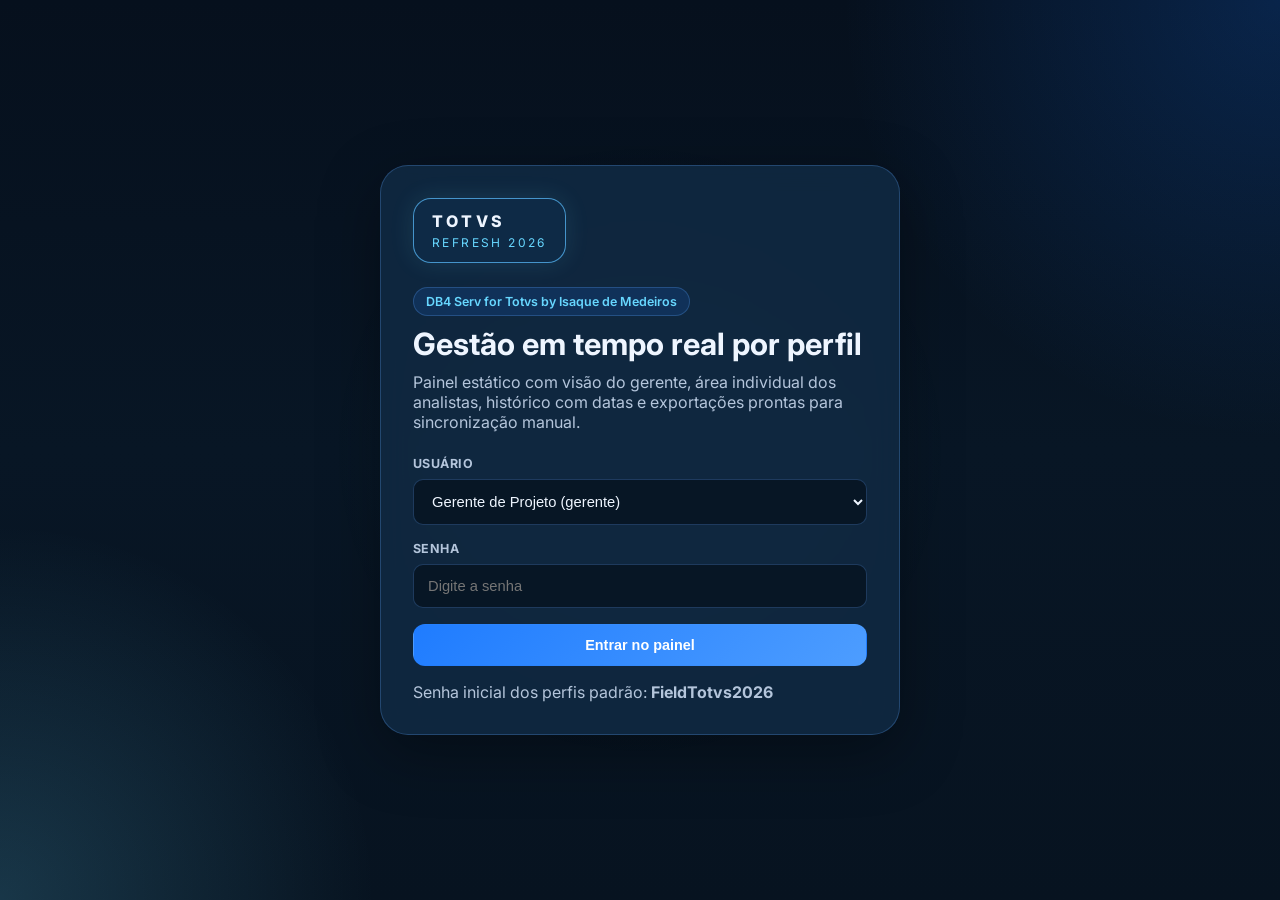
==== commit 95bc3c6d: "UPP" ====
--- a/app/index.html
+++ b/app/index.html
@@ -29,47 +29,18 @@
             </div>
 
             <form id="loginForm" class="login-form" autocomplete="off">
-                <div class="login-device hidden" id="loginDeviceBox">
-                    <span class="login-device-label">Dispositivo lembrado</span>
-                    <strong id="loginDeviceName">--</strong>
-                    <span class="helper-text" id="loginDeviceEmail">--</span>
-
-                    <button type="button" class="btn btn-primary btn-block" id="btnLoginDevice">
-                        Entrar como <span id="loginDeviceShort">--</span>
-                    </button>
-
-                    <div class="stack-actions">
-                        <button type="button" class="btn btn-outline btn-sm" id="btnSwitchAccount">Entrar com outra conta</button>
-                        <button type="button" class="btn btn-outline btn-sm" id="btnForgetDevice">Esquecer este dispositivo</button>
-                    </div>
-                </div>
-
-                <div id="loginFields">
-                    <div class="form-group">
-                        <label for="loginEmail">E-mail</label>
-                        <input type="email" id="loginEmail" class="form-control" list="loginEmailList"
-                               placeholder="nome@db4serv.com.br" autocomplete="email">
-                        <datalist id="loginEmailList"></datalist>
-                    </div>
-
-                    <div class="form-group">
-                        <label for="loginPassword">Senha</label>
-                        <input type="password" id="loginPassword" class="form-control"
-                               placeholder="Digite a senha" autocomplete="current-password">
-                    </div>
-
-                    <label class="checkbox-container">
-                        <input type="checkbox" id="checkRememberDevice" checked>
-                        <span class="checkmark"></span>
-                        <span class="checkbox-text">Lembrar neste dispositivo</span>
-                    </label>
-
-                    <button type="submit" class="btn btn-primary btn-block">Entrar no painel</button>
-
-                    <p class="login-tip">
-                        Senha inicial dos perfis padrão: <strong>FieldTotvs2026</strong>
-                    </p>
-                </div>
+                <div class="form-group">
+                    <label for="loginUsername">Usuário</label>
+                    <select id="loginUsername" class="form-control"></select>
+                </div>
+                <div class="form-group">
+                    <label for="loginPassword">Senha</label>
+                    <input type="password" id="loginPassword" class="form-control" placeholder="Digite a senha">
+                </div>
+                <button type="submit" class="btn btn-primary btn-block">Entrar no painel</button>
+                <p class="login-tip">
+                    Senha inicial dos perfis padrão: <strong>FieldTotvs2026</strong>
+                </p>
             </form>
         </div>
     </section>
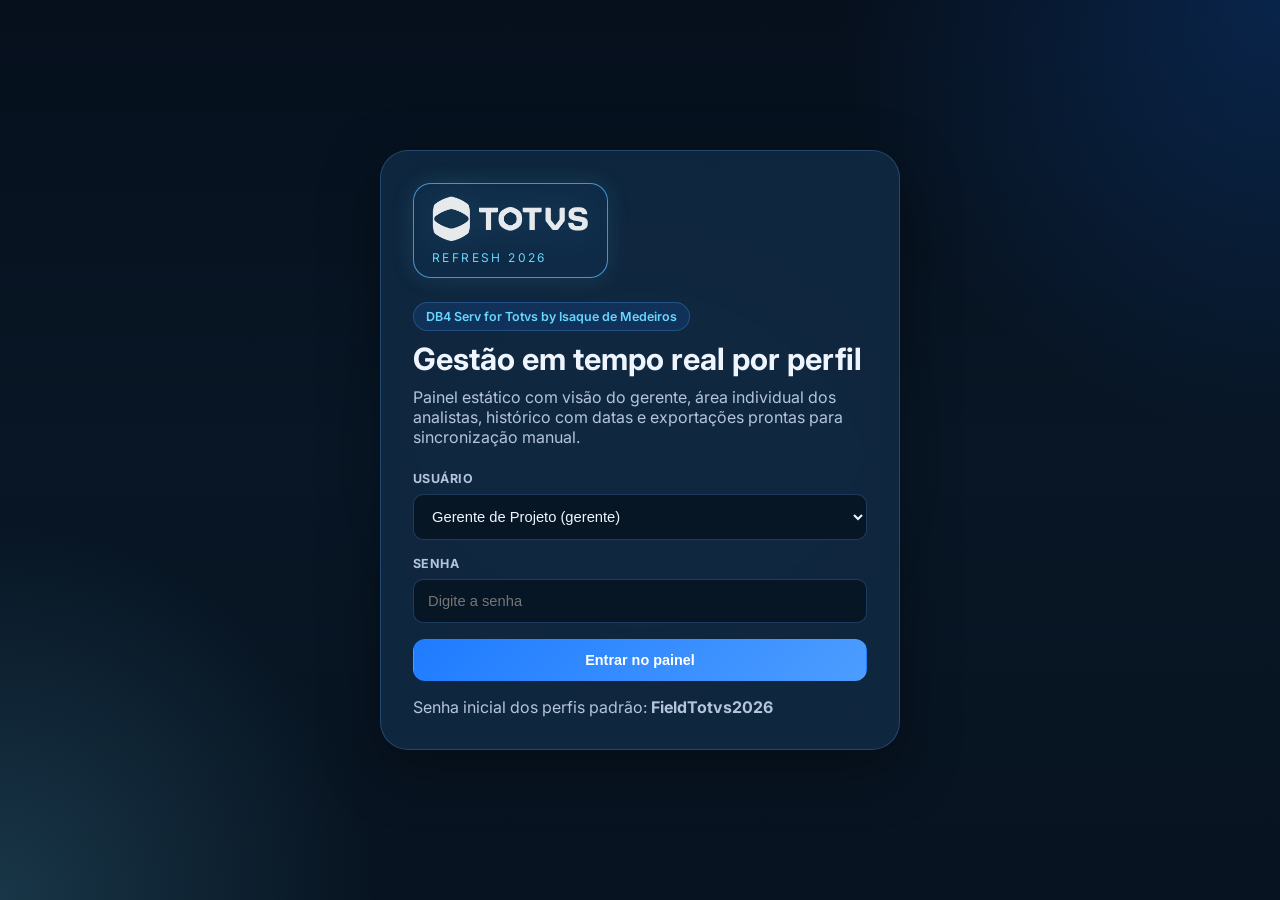
==== commit f8a10d66: "feat: auto-vinculo, checklist final, consulta de SPON, logos e remaster de UI (Sessao 8)" ====
--- a/app/index.html
+++ b/app/index.html
@@ -4,6 +4,9 @@
     <meta charset="UTF-8">
     <meta name="viewport" content="width=device-width, initial-scale=1.0">
     <title>TOTVS Field Refresh 2026 | DB4 Serv</title>
+    <link rel="icon" type="image/png" href="assets/totvs-app-icon.png">
+    <link rel="apple-touch-icon" href="assets/totvs-app-icon.png">
+    <link rel="preload" as="image" href="assets/totvs-logo-print.png">
     <link rel="stylesheet" href="css/styles.css">
     <link rel="preconnect" href="https://fonts.googleapis.com">
     <link rel="preconnect" href="https://fonts.gstatic.com" crossorigin>
@@ -12,10 +15,25 @@
 <body class="totvs-theme">
     <div class="background-glow"></div>
 
+    <!-- Iconografia inline (offline, sem dependencia externa) -->
+    <svg class="icon-sprite" aria-hidden="true" focusable="false">
+        <symbol id="ico-cloud" viewBox="0 0 24 24"><path d="M7 18h10a4 4 0 0 0 .6-7.95A6 6 0 0 0 6 9.5A3.5 3.5 0 0 0 7 18Z"/></symbol>
+        <symbol id="ico-link" viewBox="0 0 24 24"><path d="M10 13a5 5 0 0 0 7 0l2-2a5 5 0 0 0-7-7l-1 1"/><path d="M14 11a5 5 0 0 0-7 0l-2 2a5 5 0 0 0 7 7l1-1"/></symbol>
+        <symbol id="ico-refresh" viewBox="0 0 24 24"><path d="M20 11a8 8 0 0 0-14-4L4 9"/><path d="M4 5v4h4"/><path d="M4 13a8 8 0 0 0 14 4l2-2"/><path d="M20 19v-4h-4"/></symbol>
+        <symbol id="ico-clipboard" viewBox="0 0 24 24"><path d="M9 4h6v3H9z"/><path d="M8 6H6v14h12V6h-2"/><path d="M9 12l2 2 4-4"/></symbol>
+        <symbol id="ico-search" viewBox="0 0 24 24"><circle cx="11" cy="11" r="7"/><path d="M20 20l-3.5-3.5"/></symbol>
+        <symbol id="ico-gauge" viewBox="0 0 24 24"><path d="M4 18a8 8 0 1 1 16 0"/><path d="M12 18l4-6"/></symbol>
+        <symbol id="ico-report" viewBox="0 0 24 24"><path d="M6 3h9l3 3v15H6z"/><path d="M9 8h6M9 12h6M9 16h4"/></symbol>
+        <symbol id="ico-check" viewBox="0 0 24 24"><path d="M5 13l4 4L19 7"/></symbol>
+        <symbol id="ico-alert" viewBox="0 0 24 24"><path d="M12 4l9 16H3z"/><path d="M12 10v4M12 17h.01"/></symbol>
+        <symbol id="ico-users" viewBox="0 0 24 24"><circle cx="9" cy="8" r="3"/><path d="M3 20a6 6 0 0 1 12 0"/><path d="M16 6a3 3 0 0 1 0 6M21 20a5 5 0 0 0-4-4.9"/></symbol>
+        <symbol id="ico-list" viewBox="0 0 24 24"><path d="M4 6h16M4 12h16M4 18h10"/></symbol>
+    </svg>
+
     <section class="login-shell" id="loginView">
         <div class="login-panel">
-            <div class="brand-logo-badge">
-                <span class="logo-totvs">TOTVS</span>
+            <div class="brand-logo-badge brand-logo-badge-hero">
+                <img class="brand-logo-wordmark" src="assets/totvs-logo-light.png" alt="TOTVS" width="220" height="52">
                 <span class="logo-tag">REFRESH 2026</span>
             </div>
 
@@ -49,8 +67,11 @@
         <header class="app-header">
             <div class="header-brand">
                 <div class="brand-logo-badge">
-                    <span class="logo-totvs">TOTVS</span>
-                    <span class="logo-tag">REFRESH 2026</span>
+                    <img class="brand-logo-img" src="assets/totvs-app-icon.png" alt="TOTVS" width="40" height="40">
+                    <div class="brand-logo-text">
+                        <span class="logo-totvs">TOTVS</span>
+                        <span class="logo-tag">REFRESH 2026</span>
+                    </div>
                 </div>
                 <div class="brand-meta">
                     <h1>Painel Operacional Field Service</h1>
@@ -61,6 +82,15 @@
             </div>
 
             <div class="header-widgets">
+                <div class="sync-chip is-pending" id="syncChip" role="status" aria-live="polite">
+                    <span class="sync-chip-dot" aria-hidden="true"></span>
+                    <div class="sync-chip-copy">
+                        <strong data-sync-label>Verificando vínculo...</strong>
+                        <span data-sync-detail>Nenhum envio ainda</span>
+                    </div>
+                    <button type="button" class="btn btn-outline btn-xs hidden" id="btnSyncRetry">Clique para sincronizar</button>
+                </div>
+
                 <div class="clock-card">
                     <span class="clock-label">Horário Local</span>
                     <span class="clock-time" id="localLiveClock">--:--:--</span>
@@ -74,11 +104,23 @@
                 </div>
 
                 <div class="header-actions">
-                    <button class="btn btn-primary manager-only" id="btnOpenManagement">Painel de Gestão</button>
-                    <button class="btn btn-secondary" id="btnOpenPasswordModal">Senhas</button>
-                    <button class="btn btn-secondary" id="btnOpenSyncModal">Sync / Exportar</button>
-                    <button class="btn btn-primary" id="btnOpenReports">Dashboard & Relatórios</button>
-                    <button class="btn btn-outline" id="btnLogout">Sair</button>
+                    <button class="btn btn-primary manager-only" id="btnOpenManagement">
+                        <svg class="ico" aria-hidden="true"><use href="#ico-gauge"></use></svg>Painel de Gestão
+                    </button>
+                    <button class="btn btn-secondary" id="btnOpenChecklist">
+                        <svg class="ico" aria-hidden="true"><use href="#ico-clipboard"></use></svg>Checklist Final
+                    </button>
+                    <button class="btn btn-secondary" id="btnOpenSponLookup">
+                        <svg class="ico" aria-hidden="true"><use href="#ico-search"></use></svg>Consultar SPON
+                    </button>
+                    <button class="btn btn-secondary" id="btnOpenReports">
+                        <svg class="ico" aria-hidden="true"><use href="#ico-report"></use></svg>Dashboard & Relatórios
+                    </button>
+                    <button class="btn btn-outline" id="btnOpenSyncModal">
+                        <svg class="ico" aria-hidden="true"><use href="#ico-cloud"></use></svg>Sync / Exportar
+                    </button>
+                    <button class="btn btn-outline" id="btnOpenPasswordModal">Senhas</button>
+                    <button class="btn btn-ghost" id="btnLogout">Sair</button>
                 </div>
             </div>
         </header>
@@ -107,8 +149,11 @@
 
                 <article class="hero-card">
                     <span class="section-eyebrow">Sincronização</span>
-                    <h3>Modo estático pronto para GitHub</h3>
-                    <p>Exporte os arquivos gerais e individuais para publicar manualmente quando precisar.</p>
+                    <h3>Vínculo automático com o GitHub</h3>
+                    <p>
+                        O sistema se vincula e envia os dados sozinho. O indicador no topo mostra
+                        se a máquina está vinculada; se não estiver, use “Clique para sincronizar”.
+                    </p>
                 </article>
             </section>
 
@@ -151,8 +196,20 @@
 
                 <div class="kpi-card">
                     <div class="kpi-header">
+                        <span>Aguardando checklist</span>
+                        <span class="kpi-icon">04</span>
+                    </div>
+                    <div class="kpi-body">
+                        <span class="kpi-value text-cyan" id="kpiAwaitingMachines">0</span>
+                        <span class="kpi-sub" id="kpiAwaitingSub">0 pendente(s) de revisão final</span>
+                    </div>
+                    <div class="kpi-progress"><div class="kpi-progress-bar bg-cyan" id="kpiBarAwaiting"></div></div>
+                </div>
+
+                <div class="kpi-card">
+                    <div class="kpi-header">
                         <span>Incidentes</span>
-                        <span class="kpi-icon">04</span>
+                        <span class="kpi-icon">05</span>
                     </div>
                     <div class="kpi-body">
                         <span class="kpi-value text-red" id="kpiErrorMachines">0</span>
@@ -201,14 +258,15 @@
                 </div>
             </section>
 
-            <section class="card workflow-entry-card">
+            <section class="card workflow-entry-card" id="workflowEntryCard">
                 <div class="card-header">
                     <div class="card-title">
                         <span class="badge-dot"></span>
-                        <h2>Entrada de Máquinas e Controle de Etapas</h2>
+                        <h2 id="entryCardTitle">Entrada de Máquinas e Controle de Etapas</h2>
                     </div>
                     <div class="quick-status-indicators">
-                        <span class="helper-text">Cadastre uma ou várias máquinas por linha.</span>
+                        <span class="helper-text" id="entryCardHint">Cadastre uma ou várias máquinas por linha.</span>
+                        <button type="button" class="btn btn-outline btn-sm" id="btnToggleEntryCard" aria-expanded="true">Recolher</button>
                     </div>
                 </div>
 
@@ -244,8 +302,12 @@
                         </div>
 
                         <div class="form-group col-date">
-                            <label for="inputProcessDate">Data da cronometragem *</label>
+                            <label for="inputProcessDate">Data registrada (cronometragem) *</label>
                             <input type="date" id="inputProcessDate" class="form-control">
+                            <div class="date-quick date-quick-sm">
+                                <button type="button" class="chip" id="chipFormToday">Hoje</button>
+                                <button type="button" class="chip" id="chipFormYesterday">Ontem</button>
+                            </div>
                         </div>
 
                         <div class="form-group col-step">
@@ -255,7 +317,8 @@
                                 <option value="2 WINDOWS UPDATE">2. WINDOWS UPDATE</option>
                                 <option value="3 ATIVAR ADM E SUBIR DRIVERS">3. ATIVAR ADM E SUBIR DRIVERS</option>
                                 <option value="4 DOMINIO E ARGUS">4. DOMINIO E ARGUS</option>
-                                <option value="CONCLUIDO">CONCLUIDO</option>
+                                <option value="AGUARDANDO_CHECKLIST">Aguardando checklist final</option>
+                                <option value="CONCLUIDO">Concluído (checklist aprovado)</option>
                             </select>
                         </div>
 
@@ -340,26 +403,26 @@
             <section class="toolbar-section">
                 <div class="toolbar-left">
                     <div class="search-box">
-                        <input type="text" id="searchFilter" class="form-control" placeholder="Buscar por hostname, etapa, observação...">
-                    </div>
-
-                    <select id="filterAnalyst" class="form-control filter-select"></select>
-
-                    <select id="filterStatus" class="form-control filter-select">
-                        <option value="ALL">Todos os status</option>
-                        <option value="PREPARADA">Preparada (aguardando troca)</option>
-                        <option value="TROCADA">Trocada</option>
-                        <option value="EM_ANDAMENTO">Em andamento</option>
-                        <option value="PAUSADO">Pausado</option>
-                        <option value="CONCLUIDO">Concluído (preparada)</option>
-                        <option value="ERRO">Erro</option>
-                    </select>
-
-                    <select id="filterBrand" class="form-control filter-select">
+                        <input type="text" id="searchFilter" class="form-control" placeholder="Buscar hostname, analista, etapa, observação..." aria-label="Busca geral">
+                    </div>
+
+                    <input type="text" id="filterSpon" class="form-control filter-input filter-spon font-mono text-uppercase" placeholder="Buscar SPON" aria-label="Busca por SPON / hostname">
+
+                    <select id="filterAnalyst" class="form-control filter-select" aria-label="Filtrar por analista"></select>
+
+                    <select id="filterStatus" class="form-control filter-select" aria-label="Filtrar por status"></select>
+
+                    <select id="filterBrand" class="form-control filter-select" aria-label="Filtrar por fabricante">
                         <option value="ALL">Todas as fabricantes</option>
                         <option value="Dell">Dell</option>
                         <option value="Lenovo">Lenovo</option>
                         <option value="HP">HP</option>
+                    </select>
+
+                    <select id="filterProfile" class="form-control filter-select" aria-label="Filtrar por perfil">
+                        <option value="ALL">Todos os perfis</option>
+                        <option value="Local">Usuário Local</option>
+                        <option value="Cloud">Usuário Cloud</option>
                     </select>
                 </div>
 
@@ -373,6 +436,45 @@
                 </div>
             </section>
 
+            <section class="filter-bar">
+                <div class="filter-bar-row">
+                    <label class="filter-field">
+                        <span>Ordenar por</span>
+                        <select id="sortMachines" class="form-control filter-select"></select>
+                    </label>
+
+                    <label class="filter-field">
+                        <span>Direção</span>
+                        <select id="sortDirection" class="form-control filter-select filter-select-sm">
+                            <option value="desc">Maior / mais recente</option>
+                            <option value="asc">Menor / mais antigo</option>
+                        </select>
+                    </label>
+
+                    <label class="filter-field">
+                        <span>Registrada de</span>
+                        <input type="date" id="filterDateFrom" class="form-control">
+                    </label>
+
+                    <label class="filter-field">
+                        <span>até</span>
+                        <input type="date" id="filterDateTo" class="form-control">
+                    </label>
+
+                    <div class="date-quick" role="group" aria-label="Atalhos de data">
+                        <button type="button" class="chip" id="chipToday">Hoje</button>
+                        <button type="button" class="chip" id="chipYesterday">Ontem</button>
+                        <button type="button" class="chip" id="chipLast7">Últimos 7 dias</button>
+                        <button type="button" class="chip" id="chipThisMonth">Este mês</button>
+                    </div>
+
+                    <button type="button" class="btn btn-outline btn-sm" id="btnClearFilters">Limpar filtros</button>
+                    <button type="button" class="btn btn-secondary btn-sm" id="btnSelectAllFiltered">Selecionar todos os filtrados</button>
+                </div>
+
+                <span class="filter-summary" id="filterSummary">Nenhum filtro aplicado.</span>
+            </section>
+
             <section class="bulk-bar hidden" id="bulkSwapBar">
                 <span class="bulk-count" id="bulkCountLabel">0 máquina(s) selecionada(s)</span>
                 <label class="bulk-field">
@@ -380,6 +482,8 @@
                     <input type="date" id="inputSwapDate" class="form-control">
                 </label>
                 <button class="btn btn-primary btn-sm" id="btnMarkSwapped">Marcar como trocadas</button>
+                <button class="btn btn-secondary btn-sm" id="btnOpenBulkEdit">Editar em lote</button>
+                <button class="btn btn-outline btn-sm" id="btnBulkDelete">Excluir selecionadas</button>
                 <button class="btn btn-outline btn-sm" id="btnClearSelection">Limpar seleção</button>
             </section>
 
@@ -388,7 +492,9 @@
                     <table class="totvs-table" id="machinesTable">
                         <thead>
                             <tr>
-                                <th>#</th>
+                                <th class="cell-select">
+                                    <input type="checkbox" id="selectAllMachines" aria-label="Selecionar todas as máquinas listadas">
+                                </th>
                                 <th>Data</th>
                                 <th>Hostname</th>
                                 <th>Analista</th>
@@ -638,6 +744,185 @@
         </div>
     </div>
 
+    <div class="modal-backdrop" id="modalBulkEdit">
+        <div class="modal-dialog modal-lg">
+            <div class="modal-header">
+                <div class="modal-title">
+                    <h3>Edição em lote</h3>
+                </div>
+                <button class="btn-close" data-close-modal="modalBulkEdit">&times;</button>
+            </div>
+            <div class="modal-body">
+                <p class="helper-text" id="bulkEditSummary">Nenhuma máquina selecionada.</p>
+                <p class="helper-text">
+                    Preencha apenas o que deve ser alterado: os campos vazios são ignorados.
+                </p>
+
+                <div class="bulk-edit-grid">
+                    <div class="form-group">
+                        <label for="selectBulkAnalyst">Analista responsável</label>
+                        <select id="selectBulkAnalyst" class="form-control">
+                            <option value="">(não alterar)</option>
+                        </select>
+                    </div>
+
+                    <div class="form-group">
+                        <label for="selectBulkBrand">Fabricante</label>
+                        <select id="selectBulkBrand" class="form-control">
+                            <option value="">(não alterar)</option>
+                            <option value="Dell">Dell</option>
+                            <option value="Lenovo">Lenovo</option>
+                            <option value="HP">HP</option>
+                        </select>
+                    </div>
+
+                    <div class="form-group">
+                        <label for="selectBulkProfile">Perfil de imagem</label>
+                        <select id="selectBulkProfile" class="form-control">
+                            <option value="">(não alterar)</option>
+                            <option value="Local">Usuário Local</option>
+                            <option value="Cloud">Usuário Cloud</option>
+                        </select>
+                    </div>
+
+                    <div class="form-group">
+                        <label for="selectBulkStep">Etapa atual</label>
+                        <select id="selectBulkStep" class="form-control">
+                            <option value="">(não alterar)</option>
+                            <option value="1 FORMATAÇÃO E BIOS">1. FORMATAÇÃO E BIOS</option>
+                            <option value="2 WINDOWS UPDATE">2. WINDOWS UPDATE</option>
+                            <option value="3 ATIVAR ADM E SUBIR DRIVERS">3. ATIVAR ADM E SUBIR DRIVERS</option>
+                            <option value="4 DOMINIO E ARGUS">4. DOMINIO E ARGUS</option>
+                            <option value="AGUARDANDO_CHECKLIST">Aguardando checklist final</option>
+                            <option value="CONCLUIDO">Concluído (checklist aprovado)</option>
+                        </select>
+                    </div>
+
+                    <div class="form-group">
+                        <label for="inputBulkProcessDate">Data registrada</label>
+                        <input type="date" id="inputBulkProcessDate" class="form-control">
+                    </div>
+
+                    <div class="form-group">
+                        <label for="inputBulkSwapDate">Data da troca</label>
+                        <input type="date" id="inputBulkSwapDate" class="form-control">
+                    </div>
+
+                    <div class="form-group bulk-edit-wide">
+                        <label for="inputBulkNotes">Observação</label>
+                        <input type="text" id="inputBulkNotes" class="form-control" placeholder="Ex: lote conferido na bancada 2">
+                    </div>
+
+                    <label class="checkbox-container">
+                        <input type="checkbox" id="checkBulkClearError">
+                        <span class="checkmark"></span>
+                        <span class="checkbox-text">Encerrar incidentes das selecionadas</span>
+                    </label>
+
+                    <label class="checkbox-container">
+                        <input type="checkbox" id="checkBulkClearSwap">
+                        <span class="checkmark"></span>
+                        <span class="checkbox-text">Desfazer a troca das selecionadas</span>
+                    </label>
+                </div>
+
+                <p class="helper-text" id="bulkEditMsg"></p>
+            </div>
+            <div class="modal-footer">
+                <button class="btn btn-primary" id="btnApplyBulkEdit">Aplicar em lote</button>
+                <button class="btn btn-secondary" data-close-modal="modalBulkEdit">Fechar</button>
+            </div>
+        </div>
+    </div>
+
+    <div class="modal-backdrop" id="modalChecklist">
+        <div class="modal-dialog modal-lg">
+            <div class="modal-header">
+                <div class="modal-title">
+                    <h3>Checklist final</h3>
+                </div>
+                <button class="btn-close" data-close-modal="modalChecklist">&times;</button>
+            </div>
+            <div class="modal-body">
+                <div class="search-box checklist-search">
+                    <svg class="ico" aria-hidden="true"><use href="#ico-search"></use></svg>
+                    <input type="text" id="checklistSponSearch" class="form-control font-mono text-uppercase" placeholder="Pesquisar SPON da máquina" aria-label="Pesquisar SPON">
+                    <button type="button" class="btn btn-primary" id="btnChecklistSearch">Buscar</button>
+                </div>
+
+                <div class="checklist-result" id="checklistResult">
+                    <p class="helper-text">Digite o SPON da máquina para consultar.</p>
+                </div>
+
+                <div class="checklist-panel hidden" id="checklistPanel">
+                    <div class="checklist-panel-head">
+                        <span class="section-eyebrow">Revisão final</span>
+                        <strong class="font-mono" id="checklistMachineLabel">--</strong>
+                    </div>
+                    <p class="helper-text">Marque os 4 itens conferidos para liberar a conclusão da máquina.</p>
+
+                    <div class="checklist-items">
+                        <label class="checkbox-container">
+                            <input type="checkbox" id="chkCertMicrosoft">
+                            <span class="checkmark"></span>
+                            <span class="checkbox-text">Certificado Microsoft</span>
+                        </label>
+                        <label class="checkbox-container">
+                            <input type="checkbox" id="chkTreillix">
+                            <span class="checkmark"></span>
+                            <span class="checkbox-text">Trellix</span>
+                        </label>
+                        <label class="checkbox-container">
+                            <input type="checkbox" id="chkHpDrivers">
+                            <span class="checkmark"></span>
+                            <span class="checkbox-text">Drivers HP</span>
+                        </label>
+                        <label class="checkbox-container">
+                            <input type="checkbox" id="chkWindowsUpdate">
+                            <span class="checkmark"></span>
+                            <span class="checkbox-text">Windows Update</span>
+                        </label>
+                    </div>
+
+                    <p class="helper-text" id="checklistMsg">Marque os 4 itens para liberar o envio.</p>
+                </div>
+            </div>
+            <div class="modal-footer">
+                <button type="button" class="btn btn-success" id="btnSubmitChecklist" disabled>Concluir máquina</button>
+                <button type="button" class="btn btn-secondary" data-close-modal="modalChecklist">Fechar</button>
+            </div>
+        </div>
+    </div>
+
+    <div class="modal-backdrop" id="modalSponLookup">
+        <div class="modal-dialog modal-xl">
+            <div class="modal-header">
+                <div class="modal-title">
+                    <h3>Consultar SPON</h3>
+                </div>
+                <button class="btn-close" data-close-modal="modalSponLookup">&times;</button>
+            </div>
+            <div class="modal-body">
+                <p class="helper-text">
+                    Procedimento realizado, problemas encontrados e tempo por etapa.
+                    O responsável aparece apenas para o gerente.
+                </p>
+                <div class="search-box checklist-search">
+                    <svg class="ico" aria-hidden="true"><use href="#ico-search"></use></svg>
+                    <input type="text" id="sponLookupInput" class="form-control font-mono text-uppercase" placeholder="Digite o SPON (ex: SPON010132303)" aria-label="SPON para consulta">
+                    <button type="button" class="btn btn-primary" id="btnSponLookup">Consultar</button>
+                </div>
+
+                <div class="spon-result" id="sponLookupResult">
+                    <p class="helper-text">Digite o SPON e clique em Consultar.</p>
+                </div>
+            </div>
+            <div class="modal-footer">
+                <button type="button" class="btn btn-secondary" data-close-modal="modalSponLookup">Fechar</button>
+            </div>
+        </div>
+    </div>
+
     <section id="printArea" class="print-area"></section>
 
     <div id="toastNotification" class="totvs-toast">
@@ -648,7 +933,9 @@
     <script src="js/storage.js"></script>
     <script src="js/importer-exporter.js"></script>
     <script src="js/rollout.js"></script>
+    <script src="js/filters.js"></script>
     <script src="js/github-sync.js"></script>
+    <script src="js/print-layout.js"></script>
     <script src="js/reports.js"></script>
     <script src="js/app.js"></script>
 </body>
--- a/app/css/styles.css
+++ b/app/css/styles.css
@@ -1593,6 +1593,160 @@
     font-family: 'JetBrains Mono', monospace;
 }
 
+/* ------------------------- Filtros, chips e datas ------------------------- */
+
+.filter-bar {
+    display: grid;
+    gap: 8px;
+    margin: 14px 0;
+    padding: 12px 14px;
+    border: 1px solid var(--border);
+    border-radius: var(--radius-md);
+    background: rgba(9, 24, 40, 0.55);
+}
+
+.filter-bar-compact {
+    margin: 0 0 12px;
+    padding: 10px 12px;
+}
+
+.filter-bar-row {
+    display: flex;
+    flex-wrap: wrap;
+    align-items: flex-end;
+    gap: 10px;
+}
+
+.filter-field {
+    display: grid;
+    gap: 4px;
+    font-size: 0.7rem;
+    text-transform: uppercase;
+    letter-spacing: 0.06em;
+    color: var(--text-muted);
+    font-weight: 700;
+}
+
+.filter-field .form-control {
+    text-transform: none;
+    letter-spacing: normal;
+    font-weight: 400;
+    min-width: 140px;
+}
+
+.filter-select {
+    min-width: 170px;
+    max-width: 260px;
+}
+
+.filter-select-sm {
+    min-width: 150px;
+}
+
+.filter-input {
+    min-width: 160px;
+}
+
+.filter-spon {
+    text-transform: uppercase;
+    letter-spacing: 0.06em;
+}
+
+.filter-summary {
+    font-size: 0.76rem;
+    color: var(--text-muted);
+}
+
+.date-quick {
+    display: inline-flex;
+    flex-wrap: wrap;
+    gap: 6px;
+}
+
+.date-quick-sm {
+    margin-top: 6px;
+}
+
+.chip {
+    border: 1px solid var(--border);
+    background: rgba(9, 24, 40, 0.72);
+    color: var(--text-soft);
+    border-radius: 999px;
+    padding: 7px 12px;
+    font-size: 0.76rem;
+    font-weight: 600;
+    cursor: pointer;
+    transition: border-color 0.16s ease, color 0.16s ease, background 0.16s ease;
+}
+
+.chip:hover,
+.chip:focus-visible {
+    border-color: var(--border-strong);
+    color: var(--cyan);
+    outline: none;
+}
+
+.chip.is-active {
+    background: var(--primary);
+    border-color: var(--primary);
+    color: #04121f;
+}
+
+.bulk-check {
+    font-size: 0.78rem;
+}
+
+.bulk-edit-grid {
+    display: grid;
+    grid-template-columns: repeat(auto-fit, minmax(200px, 1fr));
+    gap: 12px 14px;
+    margin: 14px 0;
+}
+
+.bulk-edit-wide {
+    grid-column: 1 / -1;
+}
+
+.table-scroll {
+    max-height: 340px;
+    overflow: auto;
+}
+
+.ops-actions {
+    margin-top: 12px;
+}
+
+.row-manager {
+    background: rgba(103, 215, 255, 0.05);
+}
+
+.table-empty {
+    text-align: center;
+    padding: 22px;
+    color: var(--text-muted);
+}
+
+/* Card recolhivel (entrada de maquinas do gerente). */
+.workflow-entry-card.is-collapsed .machine-form {
+    display: none;
+}
+
+.workflow-entry-card .card-header {
+    gap: 12px;
+}
+
+/* Cabecalho fixo das tabelas longas. */
+.table-responsive {
+    position: relative;
+}
+
+.totvs-table thead th {
+    position: sticky;
+    top: 0;
+    z-index: 2;
+    backdrop-filter: blur(6px);
+}
+
 @media (max-width: 900px) {
     .ops-grid {
         grid-template-columns: 1fr;
@@ -1606,72 +1760,138 @@
     .adjust-grid-head {
         display: none;
     }
-}
-
-/* ------------------------ Login por e-mail (dispositivo) ------------------------ */
-
-#loginFields {
-    display: grid;
-    gap: 16px;
-}
-
-.login-device {
-    display: grid;
-    gap: 8px;
-    padding: 18px;
-    border: 1px solid var(--border-strong);
-    border-radius: var(--radius-md);
-    background: rgba(9, 24, 40, 0.72);
-    text-align: center;
-}
-
-.login-device-label {
-    font-size: 0.72rem;
-    color: var(--text-muted);
-    text-transform: uppercase;
-    letter-spacing: 0.08em;
-    font-weight: 700;
-}
-
-.login-device strong {
-    font-size: 1.2rem;
-    color: var(--cyan);
-}
-
-.login-device .stack-actions {
-    justify-content: center;
-}
-
-/* --------------------------- Usuarios (gestao) --------------------------- */
-
-.user-form-grid {
-    display: grid;
-    grid-template-columns: 1.2fr 1.6fr 0.9fr auto;
-    gap: 12px;
-    align-items: end;
-    margin-top: 16px;
-    padding-top: 16px;
-    border-top: 1px solid var(--border);
-}
-
-.user-form-actions {
-    display: flex;
-    align-items: center;
-    gap: 10px;
-    flex-wrap: wrap;
-}
-
-@media (max-width: 900px) {
-    .user-form-grid {
+
+    .filter-bar-row {
+        align-items: stretch;
+    }
+
+    .search-box,
+    .filter-select,
+    .filter-select-sm,
+    .filter-input {
+        width: 100%;
+        min-width: 0;
+        max-width: none;
+    }
+}
+
+/* ------------------------------- Responsivo ------------------------------- */
+
+@media (min-width: 1600px) {
+    .app-container {
+        max-width: 1680px;
+    }
+
+    .kpi-grid {
+        grid-template-columns: repeat(4, minmax(0, 1fr));
+    }
+
+    .totvs-table {
+        min-width: 100%;
+    }
+}
+
+@media (max-width: 1400px) {
+    .header-widgets {
+        flex-wrap: wrap;
+    }
+}
+
+@media (max-width: 1180px) {
+    .kpi-grid,
+    .hero-grid,
+    .workspace-grid {
+        grid-template-columns: repeat(auto-fit, minmax(240px, 1fr));
+    }
+
+    .toolbar-left,
+    .toolbar-right {
+        flex: 1 1 100%;
+        flex-wrap: wrap;
+    }
+
+    .charts-grid,
+    .charts-grid-2 {
         grid-template-columns: 1fr;
     }
 }
 
-/* Impressao / PDF: pagina sem margem, sem cabecalho e sem rodape do navegador.
-   Combinado com --kiosk-printing no start.bat, o PDF e gerado direto. */
+@media (max-width: 720px) {
+    .app-container {
+        padding: 14px;
+    }
+
+    .form-grid,
+    .workspace-grid,
+    .manual-times-grid,
+    .sync-config-grid,
+    .password-grid,
+    .bulk-edit-grid,
+    .card-header,
+    .form-actions-bar {
+        grid-template-columns: 1fr;
+        flex-direction: column;
+        align-items: stretch;
+    }
+
+    .totvs-table {
+        min-width: 880px;
+    }
+
+    .modal-dialog {
+        width: 100%;
+        max-width: 100%;
+        max-height: 100vh;
+        border-radius: 0;
+        overflow: auto;
+    }
+
+    .header-actions .btn,
+    .filter-bar .btn,
+    .bulk-bar .btn {
+        flex: 1 1 auto;
+    }
+
+    .table-scroll {
+        max-height: 300px;
+    }
+}
+
+@media (max-width: 560px) {
+    .kpi-grid {
+        grid-template-columns: 1fr;
+    }
+
+    .brand-meta h1 {
+        font-size: 1rem;
+    }
+
+    .hero-card .mini-stat {
+        flex: 1 1 100%;
+    }
+
+    .totvs-table th,
+    .totvs-table td {
+        padding: 10px 12px;
+        font-size: 0.82rem;
+    }
+
+    .filter-field .form-control {
+        min-width: 0;
+    }
+}
+
+/* ============================================================================
+   IMPRESSAO / PDF
+   ----------------------------------------------------------------------------
+   Antes o `@page { margin: 0 }` fazia o padding existir so na PRIMEIRA pagina:
+   da segunda em diante o conteudo encostava na borda e saia cortado. Agora a
+   margem e da propria pagina, valendo em todas as folhas, e as tabelas usam
+   `table-layout: fixed` com quebra de palavra para nunca estourar a largura.
+   ============================================================================ */
 @page {
     size: A4 portrait;
-    margin: 0;
+    margin: 12mm 10mm 14mm;
 }
 
 @media print {
@@ -1681,6 +1901,7 @@
         padding: 0 !important;
         background: #fff !important;
         color: #0f172a !important;
+        font-size: 11px;
         -webkit-print-color-adjust: exact !important;
         print-color-adjust: exact !important;
     }
@@ -1696,78 +1917,660 @@
         padding: 0 !important;
         color: #0f172a !important;
         font-family: 'Inter', sans-serif;
+        font-size: 11px;
     }
 
     .print-report {
-        padding: 18mm 14mm !important;
-        page-break-inside: auto;
-    }
-
+        padding: 0;
+    }
+
+    /* ------------------------------ Cabecalho ------------------------------ */
+
+    .print-head {
+        display: grid;
+        grid-template-columns: auto 1fr;
+        gap: 10px 16px;
+        align-items: center;
+        border-bottom: 2px solid #0e2240;
+        padding-bottom: 10px;
+        margin-bottom: 14px;
+        break-inside: avoid;
+        page-break-inside: avoid;
+    }
+
+    .print-brand {
+        display: grid;
+        gap: 2px;
+        padding: 8px 12px;
+        border: 1px solid #0e2240;
+        border-radius: 8px;
+        background: #0e2240 !important;
+        color: #fff !important;
+        text-align: center;
+    }
+
+    .print-logo {
+        font-weight: 800;
+        letter-spacing: 0.2em;
+        font-size: 13px;
+    }
+
+    .print-logo-tag {
+        font-size: 8px;
+        letter-spacing: 0.18em;
+        color: #f2821f !important;
+    }
+
+    .print-head-text h1 {
+        font-size: 17px;
+        margin: 0 0 2px;
+        color: #0e2240 !important;
+    }
+
+    .print-sub {
+        font-size: 10px;
+        color: #475569 !important;
+        margin: 0;
+    }
+
+    .print-meta {
+        grid-column: 1 / -1;
+        display: flex;
+        flex-wrap: wrap;
+        gap: 4px 18px;
+        font-size: 9.5px;
+        color: #475569 !important;
+        border-top: 1px solid #e2e8f0;
+        padding-top: 6px;
+    }
+
+    .print-meta strong {
+        color: #0e2240 !important;
+        margin-right: 4px;
+        text-transform: uppercase;
+        letter-spacing: 0.04em;
+        font-size: 8.5px;
+    }
+
+    /* --------------------------------- KPIs -------------------------------- */
+
+    .print-kpis {
+        display: grid;
+        grid-template-columns: repeat(4, minmax(0, 1fr));
+        gap: 8px;
+        margin: 12px 0 4px;
+    }
+
+    .print-kpi {
+        border: 1px solid #cbd5e1;
+        border-left: 3px solid #f2821f;
+        border-radius: 6px;
+        padding: 7px 9px;
+        display: grid;
+        gap: 2px;
+        break-inside: avoid;
+        page-break-inside: avoid;
+    }
+
+    .print-kpi-label {
+        font-size: 8.5px;
+        text-transform: uppercase;
+        letter-spacing: 0.06em;
+        color: #64748b !important;
+    }
+
+    .print-kpi-value {
+        font-size: 15px;
+        font-weight: 700;
+        color: #0e2240 !important;
+    }
+
+    .print-kpi-hint {
+        font-size: 8.5px;
+        color: #64748b !important;
+    }
+
+    /* ------------------------------- Secoes -------------------------------- */
+
+    .print-section {
+        font-size: 12px;
+        color: #0e2240 !important;
+        margin: 16px 0 6px;
+        padding-bottom: 4px;
+        border-bottom: 1px solid #cbd5e1;
+        display: flex;
+        justify-content: space-between;
+        align-items: baseline;
+        gap: 12px;
+        break-after: avoid;
+        page-break-after: avoid;
+    }
+
+    .print-section span {
+        font-size: 9px;
+        font-weight: 400;
+        color: #64748b !important;
+    }
+
+    /* ------------------------------- Tabelas ------------------------------- */
+
+    .print-table {
+        width: 100%;
+        border-collapse: collapse;
+        table-layout: fixed;
+        margin: 0 0 10px;
+        font-size: 9.5px;
+    }
+
+    .print-table th {
+        background: #0e2240 !important;
+        color: #fff !important;
+        border: 1px solid #0e2240;
+        padding: 5px 6px;
+        text-align: left;
+        font-size: 8.5px;
+        text-transform: uppercase;
+        letter-spacing: 0.04em;
+    }
+
+    .print-table td {
+        border: 1px solid #cbd5e1;
+        padding: 5px 6px;
+        vertical-align: top;
+        word-break: break-word;
+        overflow-wrap: anywhere;
+    }
+
+    .print-table tbody tr:nth-child(even) td {
+        background: #f4f6fa !important;
+    }
+
+    .print-table th.n,
+    .print-table td.n {
+        text-align: right;
+        white-space: nowrap;
+    }
+
+    .print-table thead {
+        display: table-header-group;
+    }
+
+    .print-table tr {
+        break-inside: avoid;
+        page-break-inside: avoid;
+    }
+
+    .print-table,
     .print-report table {
         page-break-inside: auto;
     }
 
-    .print-report tr {
+    /* ------------------------------- Graficos ------------------------------ */
+
+    .print-chart-grid {
+        display: grid;
+        grid-template-columns: repeat(2, minmax(0, 1fr));
+        gap: 10px;
+        margin: 8px 0 4px;
+    }
+
+    .print-figure {
+        margin: 0;
+        border: 1px solid #cbd5e1;
+        border-radius: 6px;
+        padding: 8px;
+        break-inside: avoid;
         page-break-inside: avoid;
     }
 
-    .print-report thead {
-        display: table-header-group;
+    .print-figure figcaption {
+        font-size: 9px;
+        font-weight: 700;
+        color: #0e2240 !important;
+        margin-bottom: 6px;
+    }
+
+    .print-figure img {
+        width: 100%;
+        max-height: 75mm;
+        object-fit: contain;
+        display: block;
+    }
+
+    .print-caption {
+        font-size: 8.5px;
+        color: #64748b !important;
+        margin: 4px 0 0;
+    }
+
+    /* Graficos em HTML/CSS puro do dashboard. */
+    .print-report .charts-grid {
+        grid-template-columns: repeat(2, minmax(0, 1fr));
+        gap: 10px;
+        margin: 10px 0;
+    }
+
+    .print-report .chart-block {
+        background: #fff !important;
+        border: 1px solid #cbd5e1 !important;
+        padding: 8px;
+        break-inside: avoid;
+        page-break-inside: avoid;
+    }
+
+    .print-report .chart-track {
+        background: #eef2f7 !important;
+        border: 1px solid #cbd5e1 !important;
+    }
+
+    .print-report .chart-row-label,
+    .print-report .chart-row-value {
+        color: #0f172a !important;
+        font-size: 9px;
+    }
+
+    .print-report .chart-title {
+        font-size: 10px;
+    }
+
+    .print-empty {
+        font-size: 10px;
+        color: #64748b !important;
+        font-style: italic;
+    }
+
+    /* -------------------------------- Rodape ------------------------------- */
+
+    .print-foot {
+        margin-top: 14px;
+        border-top: 1px solid #cbd5e1;
+        padding-top: 6px;
+        display: flex;
+        justify-content: space-between;
+        gap: 12px;
+        font-size: 8.5px;
+        color: #64748b !important;
     }
 
     .print-report h1,
     .print-report h2,
     .print-report h3 {
-        margin-bottom: 10px;
-    }
-
-    .print-report .print-grid {
-        display: grid;
-        grid-template-columns: repeat(2, 1fr);
-        gap: 14px;
-        margin: 18px 0;
-    }
-
-    .print-report .print-card {
-        border: 1px solid #cbd5e1;
-        border-radius: 12px;
-        padding: 14px;
-    }
-
-    .print-report table {
-        width: 100%;
-        border-collapse: collapse;
-        margin-top: 18px;
-    }
-
-    .print-report th,
-    .print-report td {
-        border: 1px solid #cbd5e1;
-        padding: 10px;
-        text-align: left;
-        font-size: 12px;
-    }
-
-    /* Graficos no papel: fundo branco, borda visivel e sem quebrar no meio. */
-    .print-report .charts-grid {
-        grid-template-columns: repeat(2, minmax(0, 1fr));
-        margin: 18px 0;
-    }
-
-    .print-report .chart-block {
-        background: #fff !important;
-        border: 1px solid #cbd5e1 !important;
-        break-inside: avoid;
-        page-break-inside: avoid;
-    }
-
-    .print-report .chart-track {
-        background: #eef2f7 !important;
-        border: 1px solid #cbd5e1 !important;
-    }
-
-    .print-report .chart-row-label,
-    .print-report .chart-row-value {
-        color: #0f172a !important;
-    }
-}
+        break-after: avoid;
+        page-break-after: avoid;
+    }
+}
+
+/* ============================================================================
+   V4 - REFINAMENTO (sincronizacao, checklist, consulta de SPON e polimento)
+   Camada aditiva: nao substitui as regras acima, apenas complementa o tema.
+   ============================================================================ */
+
+.icon-sprite {
+    position: absolute;
+    width: 0;
+    height: 0;
+    overflow: hidden;
+}
+
+.ico {
+    width: 16px;
+    height: 16px;
+    fill: none;
+    stroke: currentColor;
+    stroke-width: 1.7;
+    stroke-linecap: round;
+    stroke-linejoin: round;
+    flex: 0 0 auto;
+}
+
+.text-cyan { color: var(--cyan) !important; }
+.bg-cyan { background: var(--cyan) !important; }
+
+.btn { gap: 8px; }
+
+.btn-ghost {
+    background: transparent;
+    border: 1px solid transparent;
+    color: var(--text-soft);
+}
+
+.btn-ghost:hover {
+    background: rgba(103, 215, 255, 0.08);
+    border-color: var(--border);
+    color: var(--text);
+}
+
+/* ------------------------------ Chip de sincronizacao ----------------------------- */
+
+.sync-chip {
+    display: flex;
+    align-items: center;
+    gap: 10px;
+    padding: 8px 12px;
+    border-radius: 14px;
+    border: 1px solid var(--border);
+    background: rgba(9, 26, 44, 0.72);
+    box-shadow: inset 0 1px 0 rgba(255, 255, 255, 0.04);
+    min-width: 190px;
+}
+
+.sync-chip-dot {
+    width: 10px;
+    height: 10px;
+    border-radius: 50%;
+    background: var(--text-muted);
+    box-shadow: 0 0 0 4px rgba(120, 145, 173, 0.14);
+    flex: 0 0 auto;
+}
+
+.sync-chip-copy {
+    display: flex;
+    flex-direction: column;
+    line-height: 1.2;
+    min-width: 0;
+}
+
+.sync-chip-copy strong { font-size: 0.82rem; }
+
+.sync-chip-copy span {
+    font-size: 0.7rem;
+    color: var(--text-muted);
+    white-space: nowrap;
+    overflow: hidden;
+    text-overflow: ellipsis;
+}
+
+.sync-chip.is-on { border-color: rgba(35, 209, 139, 0.5); }
+.sync-chip.is-on .sync-chip-dot {
+    background: var(--green);
+    box-shadow: 0 0 0 4px rgba(35, 209, 139, 0.18);
+}
+
+.sync-chip.is-off,
+.sync-chip.is-error { border-color: rgba(255, 99, 136, 0.5); }
+.sync-chip.is-off .sync-chip-dot,
+.sync-chip.is-error .sync-chip-dot {
+    background: var(--red);
+    box-shadow: 0 0 0 4px rgba(255, 99, 136, 0.18);
+}
+
+.sync-chip.is-syncing,
+.sync-chip.is-pending { border-color: rgba(103, 215, 255, 0.5); }
+.sync-chip.is-syncing .sync-chip-dot,
+.sync-chip.is-pending .sync-chip-dot {
+    background: var(--cyan);
+    box-shadow: 0 0 0 4px rgba(103, 215, 255, 0.18);
+    animation: sync-pulse 1.4s ease-in-out infinite;
+}
+
+@keyframes sync-pulse {
+    0%, 100% { opacity: 1; }
+    50% { opacity: 0.4; }
+}
+
+/* ------------------------------- Status e linhas -------------------------------- */
+
+.badge-status-check {
+    background: rgba(103, 215, 255, 0.14);
+    color: var(--cyan);
+    border-color: rgba(103, 215, 255, 0.4);
+}
+
+.totvs-table tbody tr.row-awaiting {
+    background: rgba(103, 215, 255, 0.05);
+}
+
+.timer-pill.awaiting {
+    color: var(--cyan);
+    border-color: rgba(103, 215, 255, 0.4);
+}
+
+/* --------------------------------- Checklist ---------------------------------- */
+
+.checklist-search {
+    display: flex;
+    align-items: center;
+    gap: 10px;
+    padding: 6px 6px 6px 12px;
+    border: 1px solid var(--border);
+    border-radius: 14px;
+    background: rgba(9, 26, 44, 0.7);
+    margin-bottom: 16px;
+}
+
+.checklist-search .ico {
+    color: var(--cyan);
+    width: 18px;
+    height: 18px;
+}
+
+.checklist-search .form-control {
+    border: none;
+    background: transparent;
+    box-shadow: none;
+}
+
+.checklist-result {
+    display: grid;
+    gap: 10px;
+    margin-bottom: 16px;
+}
+
+.checklist-hit {
+    display: flex;
+    align-items: center;
+    gap: 12px;
+    flex-wrap: wrap;
+    padding: 12px 14px;
+    border: 1px solid var(--border);
+    border-radius: 14px;
+    background: rgba(11, 30, 50, 0.62);
+}
+
+.checklist-hit-main {
+    display: flex;
+    flex-direction: column;
+    gap: 2px;
+    margin-right: auto;
+}
+
+.checklist-panel {
+    border: 1px solid var(--border-strong);
+    border-radius: 16px;
+    padding: 18px;
+    background: rgba(11, 34, 56, 0.6);
+}
+
+.checklist-panel-head {
+    display: flex;
+    flex-direction: column;
+    gap: 2px;
+    margin-bottom: 10px;
+}
+
+.checklist-items {
+    display: grid;
+    gap: 12px;
+    grid-template-columns: repeat(auto-fit, minmax(210px, 1fr));
+    margin: 14px 0;
+}
+
+.checklist-items .checkbox-container {
+    padding: 12px 14px;
+    border: 1px solid var(--border);
+    border-radius: 12px;
+    background: rgba(9, 26, 44, 0.6);
+}
+
+/* ----------------------------- Consulta de SPON -------------------------------- */
+
+.spon-result {
+    display: grid;
+    gap: 16px;
+}
+
+.spon-card {
+    border: 1px solid var(--border);
+    border-radius: 16px;
+    padding: 18px;
+    background: rgba(11, 30, 50, 0.62);
+    box-shadow: 0 10px 30px rgba(0, 0, 0, 0.22);
+}
+
+.spon-card-head {
+    display: flex;
+    align-items: center;
+    justify-content: space-between;
+    gap: 12px;
+    flex-wrap: wrap;
+    padding-bottom: 12px;
+    border-bottom: 1px solid var(--border);
+}
+
+.spon-card-head strong {
+    font-size: 1.05rem;
+    display: block;
+}
+
+.spon-meta {
+    display: flex;
+    flex-wrap: wrap;
+    gap: 8px 20px;
+    padding: 12px 0;
+    color: var(--text-soft);
+    font-size: 0.86rem;
+}
+
+.spon-card h5 {
+    font-size: 0.78rem;
+    text-transform: uppercase;
+    letter-spacing: 0.12em;
+    color: var(--cyan);
+    margin: 14px 0 8px;
+}
+
+.spon-steps,
+.spon-timeline {
+    list-style: none;
+    display: grid;
+    gap: 8px;
+}
+
+.spon-step {
+    display: flex;
+    align-items: center;
+    justify-content: space-between;
+    gap: 12px;
+    padding: 9px 12px;
+    border-radius: 10px;
+    background: rgba(9, 26, 44, 0.54);
+    border: 1px solid rgba(98, 165, 255, 0.14);
+    font-size: 0.86rem;
+}
+
+.spon-timeline li {
+    display: flex;
+    align-items: center;
+    gap: 10px;
+    flex-wrap: wrap;
+    padding: 4px 0;
+    font-size: 0.82rem;
+    color: var(--text-soft);
+}
+
+.spon-alert {
+    padding: 10px 12px;
+    border-radius: 10px;
+    background: rgba(255, 99, 136, 0.1);
+    border: 1px solid rgba(255, 99, 136, 0.36);
+    color: var(--red);
+    font-size: 0.86rem;
+}
+
+.spon-owner strong { color: var(--text); }
+
+/* ------------------------- Acessibilidade e polimento -------------------------- */
+
+:where(.form-control, .btn, .chip, .tab-btn):focus-visible,
+a:focus-visible,
+input:focus-visible,
+select:focus-visible,
+button:focus-visible {
+    outline: 2px solid var(--cyan);
+    outline-offset: 2px;
+}
+
+.app-header {
+    backdrop-filter: blur(16px);
+    box-shadow: 0 14px 40px rgba(0, 0, 0, 0.32);
+}
+
+@media (prefers-reduced-motion: reduce) {
+    .sync-chip-dot {
+        animation: none !important;
+    }
+    * {
+        transition-duration: 0.01ms !important;
+    }
+}
+
+/* --------------------------------- Marcas --------------------------------------
+   Logo oficial: icone do app (totvs-app-icon.png) no cabecalho, wordmark claro
+   (totvs-logo-light.png) nas telas de login e logo recortado
+   (totvs-logo-print.png) nos relatorios impressos.
+   ----------------------------------------------------------------------------- */
+
+.brand-logo-badge {
+    display: flex;
+    align-items: center;
+    gap: 12px;
+}
+
+.brand-logo-text {
+    display: grid;
+    gap: 2px;
+}
+
+.brand-logo-text .logo-totvs {
+    line-height: 1.05;
+}
+
+.brand-logo-img {
+    width: 40px;
+    height: 40px;
+    border-radius: 11px;
+    object-fit: contain;
+    background: #00e5ff;
+    box-shadow: 0 0 0 1px rgba(103, 215, 255, 0.35), 0 0 18px rgba(0, 229, 255, 0.28);
+}
+
+/* Selo "hero" usado no login e na tela de acesso restrito. */
+.brand-logo-badge-hero {
+    display: grid;
+    justify-items: start;
+    gap: 8px;
+}
+
+.brand-logo-wordmark {
+    width: auto;
+    max-width: 230px;
+    height: 46px;
+    object-fit: contain;
+    filter: drop-shadow(0 0 18px rgba(103, 215, 255, 0.22));
+}
+
+@media print {
+    .print-brand {
+        display: flex;
+        flex-direction: column;
+        align-items: flex-start;
+        gap: 3px;
+    }
+
+    .print-logo-img {
+        height: 19px;
+        width: auto;
+        display: block;
+    }
+}
+
